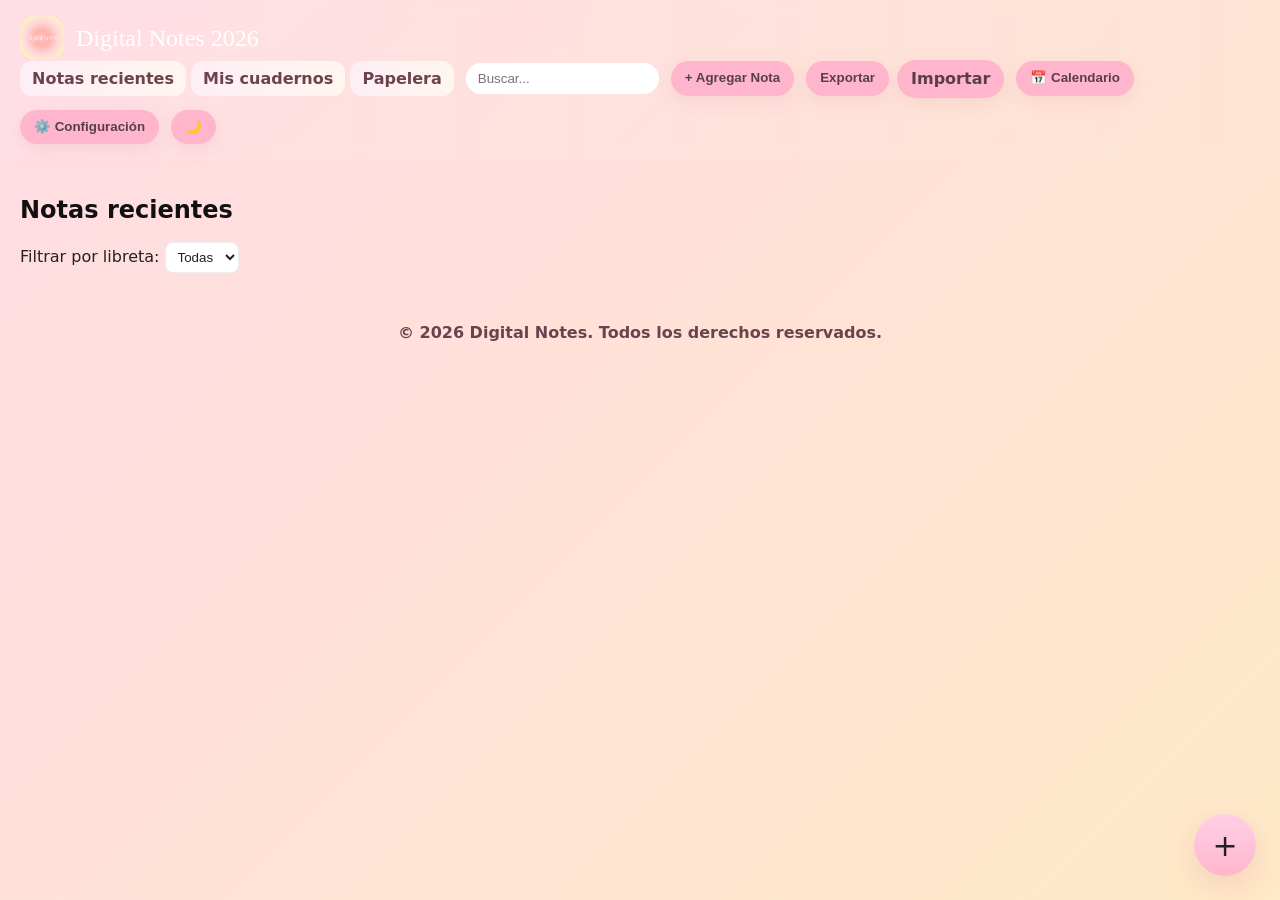
==== DigitalNotes-main/index.html @ c36daf9a "Revert "Autosave con debounce, control de concurrencia y add/update en Firestore"" ====
<!DOCTYPE html>
<html lang="es">
<head>
  <meta charset="utf-8" />
  <meta name="viewport" content="width=device-width,initial-scale=1" />
  <title>Digital Notes 2026</title>
  <link rel="icon" type="image/png" href="logodn.index.png" />
  <link href="https://fonts.googleapis.com/css2?family=Montserrat:wght@400;700&display=swap" rel="stylesheet">
  <style>
    :root{
      --pink:#ffb6cc; 
      --bg1:#ffdce5; 
      --bg2:#ffe9c7; 
      --accent:#c36b85; 
      --text:#222;
      --heading:#111;
      --card-bg:#ffffff;
      --panel-bg:#ffffff;
      --panel-text:#222;
      --muted:#6b4350;
      --border:#eee;
      --input-bg:#ffffff;
      --nav-bg:linear-gradient(90deg,#ffeef6,#fff6ee);
      --add-cover-bg:rgba(255,255,255,0.6);
    }
    [data-theme="dark"]{
      --bg1:#1a1a1a;
      --bg2:#302b2b;
      --text:#f5f5f5;
      --heading:#ffffff;
      --pink:#8b5b67;
      --accent:#c36b85;
      --card-bg:#262626;
      --panel-bg:#1f1f1f;
      --panel-text:#f5f5f5;
      --muted:#c8a5b1;
      --border:#3a3a3a;
      --input-bg:#262626;
      --nav-bg:#2b2b2b;
      --add-cover-bg:#2b2b2b;
    }

    *{box-sizing:border-box}

    body{
      margin:0;
      font-family:Inter, system-ui, Arial, sans-serif;
      background:linear-gradient(135deg,var(--bg1),var(--bg2));
      min-height:100vh;
      color:var(--text);
    }

    header{
      display:flex;
      align-items:center;
      justify-content:space-between;
      padding:16px 20px;
      background:linear-gradient(90deg, rgba(255,255,255,0.08), rgba(255,255,255,0.03));
      backdrop-filter:blur(6px);
      flex-wrap:wrap;
    }

    .logo-area{
      display:flex;
      align-items:center;
      gap:12px
    }

    .logo-img{
      width:44px;height:44px;
      object-fit:contain;
      border-radius:10px
    }

    .logo-text{
      font-family:Georgia, serif;
      font-size:24px;
      color:#fff
    }

    .nav-right{
      display:flex;
      gap:12px;
      align-items:center;
      flex-wrap:wrap;
    }

    .nav-links a{
      color:var(--muted);
      text-decoration:none;
      padding:8px 12px;
      border-radius:12px;
      background:var(--nav-bg);
      font-weight:700
    }

    .nav-links a.active-view{
      transform:translateY(0);
      box-shadow:0 0 0 2px rgba(195,107,133,.25) inset;
    }

    input.search{
      padding:8px 12px;
      border-radius:20px;
      border:0;
      min-width:140px;
      background:var(--input-bg);
      color:var(--text)
    }

    main{padding:18px 20px}

    h1.section{
      color:var(--heading);
      margin:18px 0
    }

    .section-row{
      display:flex;
      align-items:center;
      justify-content:space-between;
      gap:12px;
      flex-wrap:wrap;
    }

    .save-indicator{
      font-size:13px;
      color:var(--muted);
      opacity:0;
      transition:opacity .18s ease;
      min-height:18px;
    }

    .save-indicator.visible{opacity:1;}

    .controls{
      display:flex;
      gap:12px;
      align-items:center;
      margin-bottom:12px
    }

    .controls select{
      padding:6px 8px;
      border-radius:8px;
      border:1px solid var(--border);
      background:var(--input-bg);
      color:var(--text)
    }

    .btn{
      background:var(--pink);
      border:none;
      padding:10px 14px;
      border-radius:22px;
      cursor:pointer;
      color:#5a3d4b;
      font-weight:700;
      box-shadow:0 6px 18px rgba(195,107,133,0.12);
      transition:transform .15s ease, box-shadow .2s ease;
      display:inline-flex;
      align-items:center;
      justify-content:center;
      line-height:1.1;
    }

    .btn:hover{
      transform:translateY(-3px)
    }


    #importLabel{
      display:inline-flex;
      align-items:center;
      justify-content:center;
      font-weight:700;
    }


    .btn:active,
    .toolbar button:active,
    .icon-btn:active{
      transform:scale(0.95);
    }

    .tap-anim{
      animation:tapPop 320ms ease;
    }

    @keyframes tapPop{
      0%{ transform:scale(1); }
      45%{ transform:scale(0.92); }
      100%{ transform:scale(1); }
    }

    .notes-grid{
      display:grid;
      grid-template-columns:repeat(auto-fill,minmax(320px,1fr));
      gap:18px;
      width:100%;
    }

    .note-card{
      padding:16px;
      border-radius:14px;
      min-height:130px;
      box-shadow:0 8px 20px rgba(0,0,0,0.08);
      position:relative;
      overflow:hidden;
      background:var(--card-bg);
      color:var(--panel-text)
    }

    .note-title{
      font-weight:700;
      margin-bottom:8px
    }

    .note-body{
      white-space:pre-wrap;
      color:inherit
    }

    .note-body.preview{
      display:-webkit-box;
      -webkit-line-clamp:3;
      -webkit-box-orient:vertical;
      overflow:hidden;
      text-overflow:ellipsis;
      word-break:break-word;
    }

    .note-thumb{
      width:100%;
      height:140px;
      object-fit:cover;
      border-radius:10px;
      margin:8px 0 10px;
      border:1px solid rgba(0,0,0,0.08)
    }

    .note-thumb.small{
      width:100%;
      height:90px;
      object-fit:cover;
      margin:10px 0;
      display:block;
      padding:0;
      background:transparent;
      cursor:zoom-in;
    }

    .note-meta{
      font-size:12px;
      color:var(--muted)
    }

    .notebooks{
      display:flex;
      gap:18px;
      flex-wrap:wrap;
      width:100%;
    }

    .notebook{
      width:150px;
      text-align:center;
      position:relative;
      border-radius:12px;
      transition:transform .2s ease, box-shadow .2s ease;
    }

    .notebook:hover{
      transform:translateY(-6px) scale(1.02);
    }

    .notebook.active-lift{
      transform:translateY(-14px) scale(1.03);
    }

    .notebook img{
      width:150px;
      height:200px;
      object-fit:cover;
      border-radius:12px;
      display:block;
      box-shadow:0 10px 22px rgba(0,0,0,0.16)
    }

    .notebook img,
    .notebook p{
      cursor:pointer;
    }

    .notebook p{
      margin:8px 0 0;
      font-weight:700;
      color:var(--text)
    }

    .notebook .dots{
      position:absolute;
      top:8px;
      right:8px;
      cursor:pointer;
      color:var(--text);
      font-size:22px;
      z-index:50
    }

    .notebook .menu{
      display:none;
      position:absolute;
      top:36px;
      right:8px;
      background:var(--panel-bg);
      padding:8px;
      border-radius:10px;
      box-shadow:0 12px 30px rgba(0,0,0,0.12);
      z-index:60
    }

    .notebook .menu button{
      display:block;
      width:160px;
      text-align:left;
      padding:10px;
      border-radius:8px;
      border:none;
      background:linear-gradient(90deg,var(--pink),#ffd0e6);
      color:#5a3d4b;
      font-weight:700;
      margin-bottom:6px;
      cursor:pointer
    }

    .add-cover{
      width:150px;
      height:200px;
      border-radius:12px;
      background:var(--add-cover-bg);
      display:flex;
      align-items:center;
      justify-content:center;
      font-size:48px;
      color:var(--muted)
    }

    .overlay{
      position:fixed;
      inset:0;
      background:rgba(0,0,0,0.4);
      display:none;
      align-items:center;
      justify-content:center;
      padding:20px;
      z-index:100
    }

    .modal{
      background:var(--panel-bg);
      color:var(--panel-text);
      width:100%;
      max-width:960px;
      border-radius:12px;
      padding:18px;
      box-shadow:0 18px 40px rgba(0,0,0,0.25);
      overflow-x:hidden;
    }

    .title-input{
      width:100%;
      padding:10px;
      border-radius:10px;
      border:1px solid var(--border);
      background:var(--input-bg);
      color:var(--panel-text);
      margin-bottom:10px;
      font-weight:700
    }

    .toolbar{
      display:flex;
      gap:8px;
      margin-bottom:8px;
      align-items:center;
      flex-wrap:wrap;
      width:100%;
      overflow-x:clip;
    }

    .toolbar button,
    .toolbar select,
    .toolbar input[type="color"]{
      padding:10px;
      border-radius:10px;
      border:2px solid rgba(0,0,0,0.04);
      background:var(--panel-bg);
      color:var(--panel-text);
      cursor:pointer;
      font-weight:700;
      max-width:100%;
    }

    .toolbar select{
      min-width:120px;
      width:fit-content;
    }

    .toolbar select.active-select{
      border-color:#d66ba0;
      box-shadow:0 0 0 2px rgba(214,107,160,0.22);
    }

    .toolbar .tool-group{
      display:flex;
      gap:8px;
      flex-wrap:wrap;
      align-items:center
    }

    .toolbar .tool-label{
      font-size:12px;
      font-weight:700;
      color:var(--muted)
    }

    .toolbar .text-color-tool{
      width:44px;
      height:44px;
      border-radius:12px;
      border:2px solid rgba(0,0,0,0.06);
      background:var(--panel-bg);
      font-weight:800;
      font-size:18px;
      color:var(--muted)
    }

    .toolbar .text-color-picker{
      width:44px;
      height:44px;
      padding:0;
      border-radius:12px
    }

    .editor{
      min-height:300px;
      position:relative;
      max-height:min(60vh, 420px);
      border-radius:10px;
      border:1px solid var(--border);
      padding:14px 16px 14px 14px;
      overflow:auto;
      background:var(--panel-bg);
      color:var(--panel-text);
      line-height:1.5
    }

    .editor-shell{
      position:relative
    }

    .editor[contenteditable]{outline:none}

    .color-panel{
      display:flex;
      gap:12px;
      align-items:center;
      flex-wrap:wrap
    }

    .color-preview{
      width:40px;
      height:40px;
      border-radius:8px;
      border:1px solid #ddd
    }

    .color-controls{
      display:flex;
      flex-direction:column;
      gap:8px
    }

    .color-controls input[type=range]{width:220px}

    .palette{
      display:flex;
      gap:8px;
      flex-wrap:wrap
    }

    .palette button{
      width:36px;
      height:36px;
      border-radius:8px;
      border:2px solid rgba(0,0,0,0.06);
      cursor:pointer
    }

    .icon-btn{
      width:62px;
      height:62px;
      border-radius:50%;
      background:linear-gradient(180deg,#ffd0e6,#ffb6cc);
      display:flex;
      align-items:center;
      justify-content:center;
      font-size:30px;
      box-shadow:0 10px 30px rgba(195,107,133,0.18);
      position:fixed;
      bottom:24px;
      right:24px;
      cursor:pointer;
      z-index:120
    }

    .row{
      display:flex;
      gap:8px;
      align-items:center
    }

    .notebook.drop-target{
      outline:3px dashed rgba(195,107,133,0.35)
    }

    .file-input{display:none}

    .note-img{
      max-width:100%;
      border-radius:8px;
      margin-top:8px;
      cursor:move;
      touch-action:none;
    }

    .note-img.selected{
      outline:2px dashed #d66ba0;
      outline-offset:2px;
    }

    .note-asset-block{
      margin:12px 0;
      padding:10px;
      border:1px dashed var(--border);
      border-radius:12px;
      background:rgba(255,255,255,0.55);
    }

    .note-asset-block figcaption{
      font-size:12px;
      color:var(--muted);
      margin-bottom:8px;
      font-weight:700;
      letter-spacing:.2px;
    }

    .drawing-board{
      display:none;
      margin-bottom:12px;
      border:1px solid var(--border);
      border-radius:14px;
      padding:10px;
      background:var(--panel-bg);
    }

    .draw-toolbar{
      display:flex;
      flex-wrap:wrap;
      gap:8px;
      align-items:center;
      margin-bottom:8px;
    }

    .draw-toolbar input,
    .draw-toolbar select,
    .draw-toolbar button{
      border-radius:10px;
      border:1px solid var(--border);
      padding:8px;
      background:var(--panel-bg);
      color:var(--panel-text);
    }

    #drawCanvas{
      width:100%;
      height:220px;
      border:1px solid var(--border);
      border-radius:10px;
      background:#fff;
      display:block;
      cursor:crosshair;
      touch-action:none;
    }

    .template-gallery{
      display:none;
      margin-top:18px;
      padding:16px;
      border-radius:14px;
      border:1px solid var(--border);
      background:var(--panel-bg);
    }

    .template-gallery h3{
      margin:0 0 6px;
    }

    .template-grid{
      display:grid;
      grid-template-columns:repeat(auto-fill,minmax(120px,1fr));
      gap:10px;
    }

    .template-card{
      border:1px solid var(--border);
      border-radius:12px;
      padding:10px;
      background:var(--card-bg);
      cursor:pointer;
    }

    .template-card img{
      width:100%;
      height:128px;
      object-fit:cover;
      border-radius:8px;
      display:block;
      margin-bottom:8px;
    }

    .template-card span{
      font-weight:700;
      color:var(--panel-text);
    }

    .template-inline{
      width:min(100%,420px) !important;
      max-width:min(100%,420px) !important;
      cursor:zoom-in;
    }

    .compact-color-palette{
      display:none;
      margin-bottom:10px;
      border:1px solid var(--border);
      border-radius:10px;
      padding:8px;
      background:var(--panel-bg);
    }

    .compact-color-grid{
      display:grid;
      grid-template-columns:repeat(auto-fill,minmax(28px,1fr));
      gap:6px;
      max-width:260px;
    }

    .compact-color-grid button{
      width:28px;
      height:28px;
      border-radius:7px;
      border:1px solid rgba(0,0,0,0.14);
      cursor:pointer;
    }

    .draw-fullscreen-overlay{
      position:fixed;
      inset:0;
      z-index:220;
      background:rgba(14,10,12,0.95);
      display:none;
      flex-direction:column;
      padding:10px;
    }

    .draw-fullscreen-toolbar{
      display:flex;
      gap:8px;
      align-items:center;
      flex-wrap:wrap;
      margin-bottom:8px;
      color:#fff;
    }

    .draw-fullscreen-toolbar input,
    .draw-fullscreen-toolbar select,
    .draw-fullscreen-toolbar button{
      padding:8px;
      border-radius:10px;
      border:1px solid #5e5860;
      background:#272429;
      color:#fff;
    }

    #drawFullscreenCanvas{
      flex:1;
      width:100%;
      border-radius:12px;
      background:#fff;
      touch-action:none;
      cursor:crosshair;
    }

    .calendar-btn{
      background:var(--pink);
      color:#5a3d4b;
      border:none;
    }


    .btn.saving{
      background:linear-gradient(180deg,#ffb9d6,#ffa6cc);
      box-shadow:0 10px 24px rgba(194,72,126,0.28);
    }

    .btn.saved{
      background:linear-gradient(180deg,#b6f3d1,#93e3b8);
      color:#1d5b3a;
    }

    .btn.error{
      background:linear-gradient(180deg,#ffc8c8,#ff9f9f);
      color:#7a1f1f;
    }

    .calendar-modal{
      max-width:420px;
    }

    .calendar-head{
      display:flex;
      align-items:center;
      justify-content:space-between;
      margin-bottom:10px;
    }

    .calendar-grid{
      display:grid;
      grid-template-columns:repeat(7,1fr);
      gap:6px;
    }

    .calendar-weekday,
    .calendar-day{
      text-align:center;
      border-radius:10px;
      padding:8px 0;
      font-weight:700;
      font-size:12px;
    }

    .calendar-weekday{ color:var(--muted); }

    .calendar-day{
      border:1px solid var(--border);
      background:linear-gradient(180deg,#fff8fd,#ffe9f4);
      cursor:pointer;
    }

    .calendar-day.active{
      background:linear-gradient(180deg,#ffb6d8,#fda7cc);
      color:#6a2546;
      border-color:#f192bf;
    }


    [data-theme="dark"] .calendar-day{
      background:linear-gradient(180deg,#2f2a2e,#262226);
      border-color:#51464d;
      color:#f5f5f5;
    }

    [data-theme="dark"] .calendar-day.active{
      background:linear-gradient(180deg,#a56d82,#8f5f72);
      color:#fff;
      border-color:#bc8ea0;
    }

    .editor-modal{
      max-width:940px;
      max-height:92vh;
      overflow:auto;
      transition:max-width .2s ease;
    }

    .editor-modal.fullscreen{
      width:96vw;
      max-width:96vw;
      height:94vh;
      max-height:94vh;
    }

    .auth-overlay{
      position:fixed;
      inset:0;
      z-index:500;
      background:linear-gradient(135deg,#e8cfd2,#dea5be);
      display:flex;
      align-items:center;
      justify-content:center;
      padding:20px;
    }

    .auth-card{
      width:min(92vw,430px);
      background:rgba(219,151,180,0.78);
      border-radius:18px;
      padding:28px;
      color:#fff;
      box-shadow:0 20px 55px rgba(0,0,0,0.2);
    }

    .auth-card h1{font-family:Georgia,serif;text-align:center;margin:0 0 10px;}
    .auth-card p{text-align:center;color:#ffeaf2;}
    .auth-card label{display:block;font-weight:700;font-size:12px;letter-spacing:1px;margin:14px 0 6px;}
    .auth-card input{width:100%;padding:12px;border:1px solid #84606f;border-radius:8px;}
    .auth-card #toggleAuthMode{background:none;border:none;color:#fff;font-weight:700;cursor:pointer;text-decoration:underline;}
    .auth-card #registerBtn{margin-top:20px;width:100%;padding:12px;border:none;border-radius:8px;background:#be7899;color:#fff;font-size:26px;cursor:pointer;}

    .export-import-group{
      display:flex;
      gap:8px;
      align-items:center;
      flex-wrap:wrap;
    }


    .toast-msg{
      position:fixed;
      top:18px;
      right:18px;
      z-index:900;
      padding:10px 14px;
      border-radius:12px;
      background:linear-gradient(180deg,#ffd9ea,#ffc3dd);
      color:#6b2b4f;
      font-weight:700;
      box-shadow:0 12px 28px rgba(0,0,0,0.2);
      opacity:0;
      transform:translateY(-8px);
      pointer-events:none;
      transition:opacity .22s ease, transform .22s ease;
    }

    .toast-msg.show{
      opacity:1;
      transform:translateY(0);
    }

    [data-theme="dark"] .toast-msg{
      background:linear-gradient(180deg,#6e4b59,#543846);
      color:#fff;
    }

    body.auth-locked header,
    body.auth-locked main,
    body.auth-locked footer,
    body.auth-locked #fab{
      display:none;
    }

    .image-controls{
      display:none;
      gap:12px;
      align-items:center;
      flex-wrap:wrap;
      padding:10px;
      border-radius:12px;
      border:1px solid var(--border);
      background:var(--panel-bg);
      color:var(--panel-text);
      margin:8px 0 12px
    }

    .image-controls label{
      font-size:12px;
      font-weight:700;
      color:var(--muted)
    }

    .image-controls input[type="range"]{
      width:160px
    }

    .image-controls select,
    .image-controls button{
      padding:8px 10px;
      border-radius:8px;
      border:1px solid var(--border);
      background:var(--panel-bg);
      color:var(--panel-text);
      cursor:pointer
    }

    .controls label{
      color:var(--text)
    }

    .modal label{
      color:var(--panel-text)
    }

    .notebook-notes{
      display:grid;
      grid-template-columns:repeat(auto-fill,minmax(310px,1fr));
      gap:18px;
      margin-top:12px
    }

    .notebook-workspace{
      margin-top:22px;
      padding:18px;
      border-radius:16px;
      border:1px solid var(--border);
      background:var(--panel-bg);
      color:var(--panel-text)
    }

    .notebook-workspace-header{
      display:flex;
      justify-content:space-between;
      align-items:flex-start;
      gap:12px;
      flex-wrap:wrap
    }

    .notebook-workspace-title-wrap{
      display:flex;
      flex-direction:column;
      gap:8px;
    }

    .notebook-mode-panel{
      margin-top:18px;
      padding:16px;
      border-radius:14px;
      border:1px solid var(--border);
      background:linear-gradient(135deg,#ffe5f0,#ffd6ea);
    }

    .notebook-mode-panel h4{
      margin:0 0 6px;
      color:var(--heading)
    }

    .notebook-mode-panel p{
      margin:0 0 12px;
      color:var(--muted)
    }

    .book-bg-controls{
      display:flex;
      flex-wrap:wrap;
      align-items:center;
      gap:10px;
      margin-bottom:12px;
    }

    .book-bg-controls label{
      display:flex;
      gap:6px;
      align-items:center;
      font-size:13px;
      color:var(--panel-text);
    }

    .book-bg-controls label input[type="color"]{
      width:48px;
      height:38px;
      padding:0;
      border:none;
      border-radius:10px;
      background:transparent;
      cursor:pointer;
    }

    .notebook-notes .note-card{
      min-height:220px;
      padding:18px;
      border:1px solid rgba(0,0,0,0.06);
      cursor:pointer
    }

    .notebook-notes .note-title{
      font-size:20px;
      margin-bottom:12px
    }

    .notebook-notes .note-body.preview{
      -webkit-line-clamp:5;
      font-size:15px
    }


    .notebook-open-mode-btn{
      position:relative;
      display:inline-flex;
      align-items:center;
      gap:12px;
      padding:11px 18px;
      border-radius:999px;
      border:none;
      font-weight:700;
      color:#6b2b4f;
      background:linear-gradient(180deg,#ffd1e8,#ffb7da);
      box-shadow:0 8px 18px rgba(179,73,123,0.22);
      cursor:pointer;
    }

    .notebook-open-mode-btn .book-icon{
      width:26px;
      height:18px;
      border-radius:4px;
      position:relative;
      display:inline-block;
      background:#fff3fa;
      border:2px solid #b55286;
      box-shadow:inset -7px 0 0 rgba(181,82,134,0.18);
    }

    .notebook-open-mode-btn .book-icon::before{
      content:'';
      position:absolute;
      top:-2px;
      bottom:-2px;
      left:50%;
      width:2px;
      transform:translateX(-50%);
      background:#b55286;
    }

    .book-shell{
      display:flex;
      align-items:center;
      justify-content:center;
      gap:20px;
      margin-top:12px
    }

    .book-stage{
      width:min(950px, 96vw);
      display:flex;
      justify-content:center
    }

    .book-topbar{
      display:flex;
      justify-content:space-between;
      align-items:center;
      gap:8px;
      flex-wrap:wrap
    }

    .book-container{
      width:100%;
      min-height:500px;
      perspective:1200px;
      position:relative;
      background:var(--book-bg, linear-gradient(150deg,#ffcae3,#f7b7d8));
      border-radius:18px;
      padding:28px 20px;
      box-shadow:0 20px 42px rgba(140,48,101,0.32)
    }

    .book-spread{
      display:grid;
      grid-template-columns:1fr 1fr;
      gap:0;
      min-height:440px;
      border-radius:14px;
      overflow:hidden;
      box-shadow:0 16px 36px rgba(0,0,0,0.26);
      position:relative;
      transition:transform 0.65s ease;
      transform-style:preserve-3d;
      transform-origin:center;
      perspective:1800px;
    }

    .book-underlay{
      position:absolute;
      inset:0;
      display:grid;
      grid-template-columns:1fr 1fr;
      z-index:1;
      pointer-events:none;
      opacity:0;
      transition:opacity 180ms ease;
    }

    .book-underlay .book-leaf{
      border-radius:0;
      box-shadow:inset 0 0 0 1px rgba(115,58,88,0.08);
    }

    .book-spread.turning-forward .book-underlay,
    .book-spread.turning-back .book-underlay{
      opacity:1;
    }


    .book-spread.turning-forward #bookRightPage,
    .book-spread.turning-back #bookLeftPage{
      opacity:0.35;
      transition:opacity 200ms ease;
    }

    .book-spread::before{
      content:'';
      position:absolute;
      top:0;
      bottom:0;
      left:50%;
      width:10px;
      transform:translateX(-50%);
      border-radius:12px;
      background:linear-gradient(180deg,#c478a1,#a35280);
      box-shadow:0 0 12px rgba(0,0,0,0.2);
      z-index:3;
    }

    .book-leaf{
      background:#fff5fa;
      padding:24px 28px;
      position:relative;
      overflow:hidden;
      color:#302127;
      backface-visibility:hidden;
      z-index:2;
    }


    [data-theme="dark"] .book-leaf{
      background:#312733;
      color:#f6edf2;
    }

    .book-leaf::before{
      content:'';
      position:absolute;
      inset:0;
      background:
        linear-gradient(90deg,rgba(0,0,0,0.06),transparent 60%),
        radial-gradient(circle at top right, rgba(255,126,188,0.24), transparent 55%);
      border-radius:6px;
      pointer-events:none
    }

    .book-spread.turning{
      box-shadow:0 22px 46px rgba(0,0,0,0.3)
    }

    .book-page-turner{
      position:absolute;
      top:0;
      bottom:0;
      width:50%;
      z-index:8;
      pointer-events:none;
      transform-style:preserve-3d;
      display:block;
      opacity:0;
    }

    .book-page-turner.forward{
      right:0;
      transform-origin:left center;
    }

    .book-page-turner.backward{
      left:0;
      transform-origin:right center;
    }

    .book-page-turner.active{
      opacity:1;
    }

    .book-page-turner.forward.active{
      animation:leafFlipForward 940ms cubic-bezier(0.2,0.78,0.2,1);
    }

    .book-page-turner.backward.active{
      animation:leafFlipBackward 940ms cubic-bezier(0.2,0.78,0.2,1);
    }

    .turn-face{
      position:absolute;
      inset:0;
      padding:24px 28px;
      overflow:hidden;
      border-radius:10px;
      background:#fff5fa;
      color:#302127;
      backface-visibility:hidden;
      box-shadow:inset 0 0 0 1px rgba(115,58,88,0.08);
    }

    [data-theme="dark"] .turn-face{
      background:#312733;
      color:#f6edf2;
    }

    .turn-face.back{
      transform:rotateY(180deg);
    }

    .turn-face .book-content{
      max-height:280px;
    }

    .book-page-turner.forward .turn-face.front{
      box-shadow:inset -14px 0 24px rgba(0,0,0,0.16);
    }

    .book-page-turner.forward .turn-face.back{
      box-shadow:inset 14px 0 24px rgba(0,0,0,0.16);
    }

    .book-page-turner.backward .turn-face.front{
      box-shadow:inset 14px 0 24px rgba(0,0,0,0.16);
    }

    .book-page-turner.backward .turn-face.back{
      box-shadow:inset -14px 0 24px rgba(0,0,0,0.16);
    }

    .book-spread.turning::after{
      content:'';
      position:absolute;
      top:0;
      bottom:0;
      width:52%;
      pointer-events:none;
      z-index:6;
      opacity:0;
      background:linear-gradient(90deg, rgba(40,18,34,0.35), rgba(40,18,34,0.06) 46%, rgba(255,255,255,0.2));
      filter:blur(0.5px);
    }

    .book-spread.flip-forward{
      animation:none;
    }

    .book-spread.flip-forward::after{
      right:-2%;
      transform-origin:left center;
      animation:pageShadowForward 820ms ease;
    }

    .book-spread.flip-back{
      animation:none;
    }

    .book-spread.flip-back::after{
      left:-2%;
      transform-origin:right center;
      animation:pageShadowBackward 820ms ease;
    }

    .book-cover-screen,
    .book-spread{
      transition:opacity 280ms ease;
    }

    .book-cover-screen.flipping-out,
    .book-spread.flipping-out{
      opacity:0;
    }

    @keyframes pageFlipForward{
      0%{ transform:rotateY(0deg) translateX(0) scale(1); }
      38%{ transform:rotateY(-20deg) translateX(12px) scale(0.99); }
      62%{ transform:rotateY(-33deg) translateX(18px) scale(0.985); }
      100%{ transform:rotateY(0deg) translateX(0) scale(1); }
    }

    @keyframes pageFlipBackward{
      0%{ transform:rotateY(0deg) translateX(0) scale(1); }
      38%{ transform:rotateY(20deg) translateX(-12px) scale(0.99); }
      62%{ transform:rotateY(33deg) translateX(-18px) scale(0.985); }
      100%{ transform:rotateY(0deg) translateX(0) scale(1); }
    }

    @keyframes pageShadowForward{
      0%{ opacity:0; transform:scaleX(0.65) rotateY(0deg); }
      46%{ opacity:0.82; transform:scaleX(1) rotateY(-22deg); }
      100%{ opacity:0; transform:scaleX(0.7) rotateY(0deg); }
    }

    @keyframes pageShadowBackward{
      0%{ opacity:0; transform:scaleX(0.65) rotateY(0deg); }
      46%{ opacity:0.82; transform:scaleX(1) rotateY(22deg); }
      100%{ opacity:0; transform:scaleX(0.7) rotateY(0deg); }
    }

    @keyframes leafFlipForward{
      0%{ transform:rotateY(0deg); filter:drop-shadow(0 0 0 rgba(0,0,0,0)); }
      28%{ transform:rotateY(-48deg); }
      58%{ transform:rotateY(-124deg); }
      42%{ filter:drop-shadow(-14px 8px 18px rgba(38,20,32,0.32)); }
      100%{ transform:rotateY(-180deg); filter:drop-shadow(-2px 0 8px rgba(0,0,0,0.2)); }
    }

    @keyframes leafFlipBackward{
      0%{ transform:rotateY(0deg); filter:drop-shadow(0 0 0 rgba(0,0,0,0)); }
      28%{ transform:rotateY(48deg); }
      58%{ transform:rotateY(124deg); }
      42%{ filter:drop-shadow(14px 8px 18px rgba(38,20,32,0.32)); }
      100%{ transform:rotateY(180deg); filter:drop-shadow(2px 0 8px rgba(0,0,0,0.2)); }
    }

    .book-meta{
      font-size:12px;
      color:var(--muted);
      margin-bottom:12px;
      position:relative;
      z-index:2
    }

    .book-title{
      font-weight:700;
      font-size:20px;
      margin-bottom:12px;
      position:relative;
      z-index:2
    }

    .book-content{
      white-space:pre-wrap;
      line-height:1.85;
      min-height:300px;
      max-height:320px;
      overflow:auto;
      padding-right:6px;
      position:relative;
      z-index:2
    }

    .book-cover-screen{
      min-height:440px;
      border-radius:14px;
      background:transparent;
      display:flex;
      flex-direction:column;
      align-items:center;
      justify-content:center;
      gap:16px;
      box-shadow:none;
    }

    .book-cover-screen img{
      width:min(240px,56vw);
      max-height:320px;
      object-fit:cover;
      border-radius:12px;
      box-shadow:0 20px 32px rgba(0,0,0,0.24)
    }

    .book-cover-fallback{
      width:min(240px,56vw);
      height:min(320px,74vw);
      border-radius:12px;
      display:flex;
      align-items:center;
      justify-content:center;
      background:rgba(255,255,255,0.26);
      color:#fff;
      font-weight:700;
      text-align:center;
      padding:18px;
      box-shadow:0 20px 32px rgba(0,0,0,0.24)
    }

    .book-empty{
      color:#9a8a76;
      font-style:italic
    }

    .book-nav{
      display:flex;
      flex-direction:column;
      gap:10px
    }

    .book-nav button{
      width:56px;
      height:56px;
      border-radius:50%;
      border:none;
      background:linear-gradient(180deg,#ffd0e6,#ffb6cc);
      font-size:20px;
      cursor:pointer;
      box-shadow:0 6px 16px rgba(195,107,133,0.2)
    }

    .book-exit{
      background:#ddd
    }

    .tutorial-steps{
      margin:10px 0 14px;
      padding-left:20px;
      display:grid;
      gap:8px
    }

    .tutorial-steps li{
      line-height:1.45
    }

    .modal select{
      padding:6px 8px;
      border-radius:8px;
      border:1px solid var(--border);
      background:var(--input-bg);
      color:var(--panel-text)
    }

    footer{
      text-align:center;
      padding:20px;
      color:var(--muted);
      font-weight:700
    }

    /* RESPONSIVE FIX FULL */
    @media(max-width:768px){
      .template-grid{
        grid-template-columns:repeat(auto-fill,minmax(104px,1fr));
        gap:8px;
      }
      .template-card{
        padding:8px;
      }
      .template-card img{
        height:98px;
      }
    }

    @media(max-width:600px){
      header{
        flex-direction:column;
        align-items:flex-start;
        gap:14px;
        padding:12px 16px;
      }
      .nav-right{
        width:100%;
        flex-wrap:wrap;
        gap:8px;
      }
      .nav-links a{
        padding:6px 8px;
        font-size:13px;
      }
      .btn{
        padding:8px 10px;
        font-size:13px;
        border-radius:16px;
      }
      input.search{
        min-width:100%;
        padding:8px;
      }
      .logo-img{width:36px;height:36px}
      .logo-text{font-size:18px}
      .modal{padding:14px}
      .editor{min-height:220px}
      .toolbar button,
      .toolbar select,
      .toolbar input[type="color"]{
        padding:8px;
        font-size:12px
      }
      .toolbar select{min-width:120px}
      .icon-btn{
        width:54px;
        height:54px;
        bottom:16px;
        right:16px
      }
      .notes-grid{
        grid-template-columns:1fr;
      }
      .note-card{
        min-height:120px;
      }
      #overlayEditor{
        padding:0;
        align-items:stretch;
      }
      #overlayEditor .modal{
        max-width:none;
        width:100%;
        min-height:100vh;
        border-radius:0;
        padding:12px;
      }
      .book-shell{
        flex-direction:column;
      }
      .book-nav{
        flex-direction:row;
      }
      .book-nav button{
        width:48px;
        height:48px;
      }
      .book-spread{
        grid-template-columns:1fr 1fr;
        min-width:680px;
      }
      .book-spread::before{ width:7px; }
      .book-container{
        min-height:460px;
        padding:10px;
        width:100%;
        overflow-x:auto;
      }
      .book-cover-screen{
        min-height:420px;
      }
      .book-stage{ width:100%; }
      .book-nav{ width:100%; justify-content:center; }
      .book-content{ max-height:340px; }
      .template-card img{height:92px;}
    }

    @media (max-width:600px){

      .editor-shell{
        padding-right:0;
      }
      #fullscreenEditorBtn{
        display:none;
      }
    }

    @media (min-width:601px) and (max-width:1024px){
      .book-container{
        min-height:460px;
      }
      .book-leaf{
        padding:18px 20px;
      }
      .book-content{
        max-height:280px;
      }
    }
  </style>
</head>
<body>
  <header>
    <div class="logo-area">
      <img src="logodn.index.png" alt="Logo" class="logo-img" />
      <span class="logo-text">Digital Notes 2026</span>
    </div>

    <div class="nav-right">
      <nav class="nav-links">
        <a href="#" data-view="notes">Notas recientes</a>
        <a href="#" data-view="cuadernos">Mis cuadernos</a>
        <a href="#" data-view="papelera">Papelera</a>
      </nav>

      <input class="search" placeholder="Buscar..." id="searchInput" />

      <button class="btn" id="openQuickAdd">+ Agregar Nota</button>
      <div class="export-import-group">
        <button class="btn" id="exportBtn">Exportar</button>
        <label class="btn" id="importLabel">
          Importar
          <input type="file" id="importFile" class="file-input" accept="application/json">
        </label>
      </div>
      <button class="btn calendar-btn" id="calendarBtn">📅 Calendario</button>
      <button class="btn" id="openSettingsBtn">⚙️ Configuración</button>

      <button class="btn" id="darkModeBtn">🌙</button>
    </div>
  </header>

  <main>
    <section id="view-notes">
      <div class="section-row">
        <h1 class="section">Notas recientes</h1>
        <span id="recentSaveIndicator" class="save-indicator" aria-live="polite"></span>
      </div>
      <div class="controls">
        <label>Filtrar por libreta:
          <select id="filterNotebook"><option value="all">Todas</option></select>
        </label>
      </div>
      <div class="notes-grid" id="notesGrid"></div>
    </section>

    <section id="view-cuadernos" class="notebook-shell" style="display:none">
      <h1 class="section">Mis cuadernos</h1>
      <p style="margin-top:-6px;color:var(--muted)">Esta vista es solo para cuadernos. Haz clic en uno para abrir su página exclusiva de notas.</p>
      <div class="notebooks" id="notebooksList">
        <div class="notebook">
          <div class="add-cover" id="addNotebookBtn">+</div>
          <p>Agregar portada</p>
        </div>
      </div>
    </section>

    <section id="view-notebook-notes" class="notebook-workspace" style="display:none">
      <div class="notebook-workspace-header">
        <div class="notebook-workspace-title-wrap">
          <button id="closeNotebookView" class="btn" style="background:#ddd">⟵ Volver a cuadernos</button>
          <h3 id="notebookViewTitle" style="margin:0">Página del cuaderno</h3>
          <p id="notebookViewSubtitle" style="margin:0;color:var(--muted)">Aquí verás las notas recientes de este cuaderno.</p>
        </div>
      </div>
      <div class="notebook-mode-panel">
        <h4>Modo libreta</h4>
        <p>Vista de doble página con fondo personalizable y animaciones activas en todas las hojas de este cuaderno.</p>
        <div class="book-bg-controls">
          <label>Color de fondo <input type="color" id="bookBgColor" value="#ffcae3"></label>
          <button id="resetBookBg" class="btn" type="button" style="background:#ddd">Restablecer</button>
        </div>
        <button id="openBookModeInline" class="notebook-open-mode-btn"><span class="book-icon" aria-hidden="true"></span> Abrir modo libreta</button>
      </div>
      <div class="notebook-notes" id="notebookNotesGrid"></div>
    </section>

    <section id="view-papelera" style="display:none">
      <h1 class="section">Papelera</h1>
      <p style="margin-top:-6px;color:var(--muted)">Las notas eliminadas se conservan aquí hasta que las restaures o elimines permanentemente.</p>
      <div class="notes-grid" id="trashGrid"></div>
    </section>
  </main>

  <!-- Overlay para cuadernos -->
  <div class="overlay" id="overlayNotebook">
    <div class="modal">
      <h3 id="nbModalTitle">Nuevo cuaderno</h3>
      <input id="nbName" placeholder="Nombre del cuaderno" class="title-input" />
      <label>Portada: <input type="file" id="nbCoverFile" accept="image/*"></label>
      <label>Color del cuaderno: <input type="color" id="nbCoverColor" value="#f08aba"></label>
      <div style="display:flex;gap:10px;margin-top:12px;justify-content:flex-end">
        <button id="nbCancel" class="btn" style="background:#ddd">Cancelar</button>
        <button id="nbSave" class="btn">Guardar</button>
      </div>
    </div>
  </div>

  <!-- Overlay para editor de notas -->
  <div class="overlay" id="overlayEditor">
    <div class="modal editor-modal" id="editorModal">
      <input id="noteTitle" class="title-input" placeholder="Título (opcional)" />
      <div style="display:flex;gap:10px;align-items:center;margin-bottom:8px;flex-wrap:wrap">
        <div class="toolbar">
          <div class="tool-group">
            <button data-cmd="bold">B</button>
            <button data-cmd="italic">I</button>
            <button data-cmd="underline">U</button>
            <button data-cmd="insertUnorderedList">• Lista</button>
            <button data-cmd="insertOrderedList">1. Lista</button>
            <button id="insertChecklist">☑️</button>
          </div>
          <div class="tool-group">
            <span class="tool-label">Alinear</span>
            <button data-align="left">⬅️</button>
            <button data-align="center">↔️</button>
            <button data-align="right">➡️</button>
          </div>
          <div class="tool-group">
            <button id="textColorTool" class="text-color-tool" title="Color de texto">A</button>
            <input type="color" id="textColorToolPicker" class="text-color-picker" value="#6b4350" title="Paleta de color de texto">
          </div>
          <div class="tool-group">
            <button id="fontDecrease" title="Disminuir tamaño">A-</button>
            <button id="fontIncrease" title="Aumentar tamaño">A+</button>
            <select id="fontSelect">
              <option value="">Fuente</option>
              <option value="Arial">Arial</option>
              <option value="Montserrat">Montserrat</option>
              <option value="Georgia">Georgia</option>
              <option value="Times New Roman">Times New Roman</option>
              <option value="Verdana">Verdana</option>
              <option value="Courier New">Courier New</option>
              <option value="Comic Sans MS">Comic Sans MS</option>
            </select>
            <button id="emojiBtn" type="button">Emoji</button>
            <span id="activeFontLabel" class="tool-label">Fuente activa: Predeterminada</span>
          </div>
          <div class="tool-group">
            <input type="color" id="highlightColor" value="#fff2a8" title="Subrayado de color">
            <button id="applyHighlight">🖍️</button>
            <button id="toggleCompactPalette" title="Color de fondo">🎨 Fondo</button>
            <button id="openColorPanel">Más colores</button>
          </div>
          <div class="tool-group">
            <button id="insertImageBtn">🖼️</button>
            <button id="openFullscreenDraw">✏️ Dibujo completo</button>
            <button id="insertTemplateBtn">📄 Plantilla</button>
            <input type="file" id="noteImageFile" accept="image/*" class="file-input">
          </div>
        </div>
        <label>Guardar en:
          <select id="editorNotebook"></select>
        </label>
        <div style="margin-left:auto;display:flex;gap:8px">
          <button id="deleteNoteBtn" style="background:#f88;border-radius:8px;padding:8px;border:none;color:#fff;display:none">Eliminar</button>
          <button id="fullscreenEditorBtn" class="btn" style="background:#e7d5dc">⛶ Pantalla completa</button>
          <button id="closeEditor" class="btn" style="background:#ddd">Cerrar</button>
          <button id="saveNote" class="btn">Guardar</button>
        </div>
      </div>

      <div class="compact-color-palette" id="compactColorPalette">
        <div class="compact-color-grid" id="compactColorGrid"></div>
      </div>

      <div id="colorPanel" style="display:none;margin-bottom:10px">
        <div class="color-panel">
          <div class="row">
            <div class="color-preview" id="colorPreview"></div>
          </div>
          <div class="color-controls">
            <div class="row"><label>Hue</label><input type="range" id="hRange" min="0" max="360" value="330"></div>
            <div class="row"><label>Saturation</label><input type="range" id="sRange" min="0" max="100" value="80"></div>
            <div class="row"><label>Light</label><input type="range" id="lRange" min="0" max="100" value="90"></div>
            <div class="row"><label>Alpha</label><input type="range" id="aRange" min="0" max="1" step="0.01" value="1"></div>
            <div class="row"><button id="applyBgColor" class="btn">Aplicar fondo</button></div>
            <div style="margin-top:6px"><strong>Paleta rápida:</strong></div>
            <div class="palette" id="quickPalette"></div>
          </div>
        </div>
      </div>

      <div class="drawing-board" id="drawingBoard">
        <div class="draw-toolbar">
          <label>Color <input type="color" id="drawColor" value="#d4629b"></label>
          <label>Tamaño <input type="range" id="drawSize" min="1" max="25" value="4"></label>
          <label>Pincel
            <select id="drawBrush">
              <option value="round">Redondo</option>
              <option value="square">Cuadrado</option>
              <option value="marker">Marcador</option>
            </select>
          </label>
          <button id="drawEraser">Borrador</button>
          <button id="clearDrawCanvas">Limpiar</button>
          <button id="saveDrawingBtn" class="btn">Guardar dibujo</button>
        </div>
        <canvas id="drawCanvas" width="860" height="220"></canvas>
      </div>

      <div id="templatePanel" class="drawing-board">
        <div class="draw-toolbar">
          <span class="tool-label">Plantillas rápidas</span>
          <button class="template-btn" data-template="plantilla1.png">Plantilla 1</button>
          <button class="template-btn" data-template="plantilla2.png">Plantilla 2</button>
          <button class="template-btn" data-template="plantilla3.png">Plantilla 3</button>
          <button class="template-btn" data-template="plantilla4.png">Plantilla 4</button>
          <button class="template-btn" data-template="plantilla5.png">Plantilla 5</button>
        </div>
      </div>

      <div class="template-gallery" id="templateGalleryEditor">
        <h3>Galería de plantillas</h3>
        <p style="margin:0 0 12px;color:var(--muted)">Esta sesión es para agregar notas con plantilla. Elige una para escribir o dibujar en pantalla completa.</p>
        <div class="template-grid" id="templateGridEditor"></div>
      </div>

      <div class="image-controls" id="imageControls">
        <label>Tamaño
          <input type="range" id="imageSize" min="20" max="100" value="70">
        </label>
        <label>Rotar
          <input type="range" id="imageRotate" min="-180" max="180" value="0">
        </label>
        <label>Posición
          <select id="imageAlign">
            <option value="left">Izquierda</option>
            <option value="center">Centro</option>
            <option value="right">Derecha</option>
          </select>
        </label>
        <button id="pinImageBtn">Fijar imagen</button>
        <button id="removeImageBtn">Eliminar imagen</button>
      </div>

      <div class="editor-shell">
        <div id="editor" class="editor" contenteditable="true" spellcheck="true"></div>
      </div>
    </div>
  </div>


  <div class="overlay" id="overlayCalendar">
    <div class="modal calendar-modal">
      <div class="calendar-head">
        <button id="calendarPrev" class="btn" style="padding:8px 10px">◀</button>
        <h3 id="calendarTitle" style="margin:0">Calendario</h3>
        <button id="calendarNext" class="btn" style="padding:8px 10px">▶</button>
      </div>
      <div class="calendar-grid" id="calendarGrid"></div>
      <div style="display:flex;justify-content:flex-end;gap:8px;margin-top:12px">
        <button id="closeCalendar" class="btn" style="background:#ddd">Cerrar</button>
        <button id="insertCalendarDate" class="btn">Insertar fecha</button>
      </div>
    </div>
  </div>

  <!-- Overlay para modo libreta -->
  <div class="overlay" id="overlayBookMode">
    <div class="modal" style="max-width:1080px">
      <div class="book-topbar">
        <button id="backToNotebookView" class="btn" style="background:#ddd">⟵ Volver</button>
        <h3 id="bookModeTitle" style="margin:0">Modo Libreta</h3>
        <button id="exitBookMode" class="btn book-exit">Cerrar</button>
      </div>
      <div class="book-shell">
        <div class="book-nav">
          <button id="prevPageBtn" title="Página anterior">⬅️</button>
        </div>
        <div class="book-stage">
          <div class="book-container" id="bookContainer">
            <div class="book-cover-screen" id="bookCoverScreen">
              <img id="bookCoverImage" src="" alt="Portada del cuaderno" style="display:none">
              <div id="bookCoverFallback" class="book-cover-fallback"></div>
              <button id="openNotebookPages" class="btn">Abrir cuaderno</button>
            </div>
            <div class="book-spread" id="bookSpread" style="display:none">
              <div class="book-underlay" id="bookUnderlay" aria-hidden="true">
                <div class="book-leaf" id="bookUnderLeftPage">
                  <div class="book-meta" id="bookUnderLeftMeta"></div>
                  <div class="book-title" id="bookUnderLeftTitle"></div>
                  <div class="book-content" id="bookUnderLeftContent"></div>
                </div>
                <div class="book-leaf" id="bookUnderRightPage">
                  <div class="book-meta" id="bookUnderRightMeta"></div>
                  <div class="book-title" id="bookUnderRightTitle"></div>
                  <div class="book-content" id="bookUnderRightContent"></div>
                </div>
              </div>
              <div class="book-leaf" id="bookLeftPage">
                <div class="book-meta" id="bookLeftMeta"></div>
                <div class="book-title" id="bookLeftTitle"></div>
                <div class="book-content" id="bookLeftContent"></div>
              </div>
              <div class="book-leaf" id="bookRightPage">
                <div class="book-meta" id="bookRightMeta"></div>
                <div class="book-title" id="bookRightTitle"></div>
                <div class="book-content" id="bookRightContent"></div>
              </div>
              <div class="book-page-turner" id="bookPageTurner" aria-hidden="true">
                <div class="turn-face front">
                  <div class="book-meta" id="turnFaceFrontMeta"></div>
                  <div class="book-title" id="turnFaceFrontTitle"></div>
                  <div class="book-content" id="turnFaceFrontContent"></div>
                </div>
                <div class="turn-face back">
                  <div class="book-meta" id="turnFaceBackMeta"></div>
                  <div class="book-title" id="turnFaceBackTitle"></div>
                  <div class="book-content" id="turnFaceBackContent"></div>
                </div>
              </div>
            </div>
          </div>
        </div>
        <div class="book-nav">
          <button id="nextPageBtn" title="Página siguiente">➡️</button>
        </div>
      </div>
    </div>
  </div>

  <div class="overlay" id="overlayTutorial">
    <div class="modal" style="max-width:760px">
      <h3>👋 Bienvenido/a a Digital Notes</h3>
      <p>Mini tutorial rápido de herramientas:</p>
      <ol class="tutorial-steps">
        <li><strong>+ Agregar Nota</strong>: crea una nota nueva al instante.</li>
        <li><strong>Barra de formato</strong>: negrita, cursiva, listas, alineación y resaltado.</li>
        <li><strong>🎨 Fondo</strong>: cambia el color de la nota y se verá igual en recientes y cuadernos.</li>
        <li><strong>🖼️ Imagen</strong>: inserta fotos en la nota para ver miniatura en notas recientes.</li>
        <li><strong>Mis cuadernos</strong>: organiza tus notas por categoría y ábrelas en Modo Libreta.</li>
        <li><strong>Exportar/Importar</strong>: respalda y restaura todo tu contenido.</li>
      </ol>
      <div style="display:flex;justify-content:flex-end;gap:8px">
        <button id="tutorialClose" class="btn">Entendido</button>
      </div>
    </div>
  </div>

  <div class="draw-fullscreen-overlay" id="drawFullscreenOverlay">
    <div class="draw-fullscreen-toolbar">
      <button id="closeFullscreenDraw">Cerrar</button>
      <label>Color <input type="color" id="drawFsColor" value="#d4629b"></label>
      <label>Tamaño <input type="range" id="drawFsSize" min="1" max="32" value="5"></label>
      <label>Pincel
        <select id="drawFsBrush">
          <option value="round">Redondo</option>
          <option value="square">Cuadrado</option>
          <option value="marker">Marcador</option>
        </select>
      </label>
      <button id="drawFsEraser">Borrador</button>
      <button id="drawFsClear">Limpiar</button>
      <button id="drawFsSave" class="btn">Guardar en nota</button>
    </div>
    <canvas id="drawFullscreenCanvas" width="1600" height="900"></canvas>
  </div>

  <div class="overlay" id="overlayTemplateEditor">
    <div class="modal" style="max-width:1200px;padding:0;overflow:hidden">
      <div style="display:flex;justify-content:space-between;align-items:center;padding:10px 12px;background:var(--panel-bg);border-bottom:1px solid var(--border)">
        <strong id="templateEditorTitle">Editor de plantilla</strong>
        <div style="display:flex;gap:8px;align-items:center;flex-wrap:wrap">
          <label>Color <input type="color" id="templateDrawColor" value="#2e2e2e"></label>
          <label>Tamaño <input type="range" id="templateDrawSize" min="1" max="28" value="3"></label>
          <label>Pincel
            <select id="templateDrawBrush">
              <option value="round">Redondo</option>
              <option value="square">Cuadrado</option>
              <option value="marker">Marcador</option>
            </select>
          </label>
          <button id="templateEraserBtn">Borrador</button>
          <button id="templateClearBtn">Limpiar</button>
          <button id="templateSaveBtn" class="btn">Guardar en nota</button>
          <button id="templateCloseBtn" class="btn" style="background:#ddd">Cerrar</button>
        </div>
      </div>
      <div style="position:relative;height:min(88vh,1000px);background:#111">
        <img id="templateBgImage" alt="Plantilla seleccionada" style="position:absolute;inset:0;width:100%;height:100%;object-fit:contain;pointer-events:none;user-select:none;-webkit-user-drag:none;">
        <canvas id="templateDrawCanvas" width="1400" height="920" style="position:absolute;inset:0;width:100%;height:100%;touch-action:none"></canvas>
      </div>
    </div>
  </div>

  <div class="overlay" id="overlayTemplatePreview">
    <div class="modal" style="max-width:860px">
      <h3 style="margin-top:0">Vista de plantilla</h3>
      <img id="templatePreviewImage" alt="Plantilla ampliada" style="width:100%;max-height:65vh;object-fit:contain;border-radius:12px;border:1px solid var(--border)">
      <div style="display:flex;justify-content:flex-end;gap:8px;margin-top:12px">
        <button id="templatePreviewClose" class="btn" style="background:#ddd">Cerrar</button>
        <button id="templatePreviewEdit" class="btn">Editar en pantalla completa</button>
      </div>
    </div>
  </div>

  <div class="overlay" id="overlaySettings">
    <div class="modal" style="max-width:460px">
      <h3 style="margin-top:0">Configuración de cuenta</h3>
      <p id="settingsUserName" style="margin:0 0 6px"></p>
      <p id="settingsUserEmail" style="margin:0 0 6px"></p>
      <p id="settingsUserBirth" style="margin:0 0 16px"></p>
      <div style="display:flex;justify-content:flex-end;gap:8px">
        <button id="closeSettingsBtn" class="btn" style="background:#ddd">Cerrar</button>
        <button id="deleteAccountBtn" class="btn" style="background:#f4a4b8">Eliminar cuenta</button>
        <button id="logoutBtn" class="btn">Cerrar sesión</button>
      </div>
    </div>
  </div>

  <div id="appToast" class="toast-msg" aria-live="polite"></div>

  <div class="icon-btn" id="fab" title="Agregar nota">
    <span aria-hidden="true">+</span>
  </div>

  <footer>
    © 2026 Digital Notes. Todos los derechos reservados.
  </footer>

  <template id="noteCardTemplate">
    <div class="note-card" draggable="true">
      <div class="note-title"></div>
      <div class="note-body"></div>
      <div class="note-meta"></div>
    </div>
  </template>

  <script type="module">
    import { initializeApp, getApps, getApp } from 'https://www.gstatic.com/firebasejs/10.12.0/firebase-app.js';
    import { getAuth, onAuthStateChanged, signOut, setPersistence, browserLocalPersistence, deleteUser } from 'https://www.gstatic.com/firebasejs/10.12.0/firebase-auth.js';
    import { getFirestore, setDoc, addDoc, updateDoc, doc, serverTimestamp, collection, query, where, orderBy, onSnapshot, deleteDoc, getDocs } from 'https://www.gstatic.com/firebasejs/10.12.0/firebase-firestore.js';

    /* ---------------------------
       Digital Notes 2026 - JS
       Todo en un solo archivo
       --------------------------- */
    const ONBOARDING_KEY = 'digitalNotesOnboarding_v1';
    const CALENDAR_STABLE_KEY = 'digitalNotesCalendarStable_v1';
    const FIREBASE_CONFIG = {
      apiKey: "AIzaSyB-9P1aSzryyeoQomZokdFScoDgl1GaIo4",
      authDomain: "digitalnotes-c3bb7.firebaseapp.com",
      projectId: "digitalnotes-c3bb7",
      storageBucket: "digitalnotes-c3bb7.appspot.com",
      messagingSenderId: "822613016150",
      appId: "1:822613016150:web:6816e7d070396cf67cc5f7"
    };
    let state = { notebooks: [], notes: [], trash: [], darkMode: false };
    const generateId = ()=>Date.now().toString(36)+Math.random().toString(36).slice(2,7);
    const qs = s => document.querySelector(s);
    const qsa = s => document.querySelectorAll(s);

    // --- Helpers ---
    const truncate = (str,len)=>{ if(!str) return ''; return str.length>len? str.slice(0,len)+'...':str; };
    const stripHtml = html=>{ const div=document.createElement('div'); div.innerHTML=html; return div.textContent||div.innerText||''; };
    const getFirstImageSrc = html=>{
      if(!html) return null;
      const div = document.createElement('div');
      div.innerHTML = html;
      return div.querySelector('img')?.src || null;
    };
    const fileToDataUrl = file=> new Promise(res=>{ const r=new FileReader(); r.onload=e=>res(e.target.result); r.readAsDataURL(file); });
    const getLocaleTag = ()=> navigator.language || Intl.DateTimeFormat().resolvedOptions().locale || 'es-MX';
    const TEMPLATE_ITEMS = [
      { src:'plantilla1.png', name:'Plantilla 1' },
      { src:'plantilla2.png', name:'Plantilla 2' },
      { src:'plantilla3.png', name:'Plantilla 3' },
      { src:'plantilla4.png', name:'Plantilla 4' },
      { src:'plantilla5.png', name:'Plantilla 5' }
    ];


    let currentUser = null;
    let firebaseAuth = null;
    let firebaseFirestoreDb = null;
    let notesDocUnsubscribe = null;
    let isApplyingRemoteState = false;
    let isSaving = false;
    let editorLastSavedSnapshot = '';
    let recentIndicatorTimer = null;
    let hasQueuedSave = false;
    let activeSavePromise = null;

    function isFirebaseConfigured(){
      return !Object.values(FIREBASE_CONFIG).some(value=>!value || value.includes('REEMPLAZA_CON_TU'));
    }

    function getFirebaseAppInstance(){
      return getApps().length ? getApp() : initializeApp(FIREBASE_CONFIG);
    }

    function getFirebaseAuthInstance(){
      if(firebaseAuth) return firebaseAuth;
      if(!isFirebaseConfigured()) throw new Error('Configura FIREBASE_CONFIG con los datos de tu proyecto Firebase.');
      firebaseAuth = getAuth(getFirebaseAppInstance());
      return firebaseAuth;
    }

    function getFirebaseFirestoreDb(){
      if(firebaseFirestoreDb) return firebaseFirestoreDb;
      firebaseFirestoreDb = getFirestore(getFirebaseAppInstance());
      return firebaseFirestoreDb;
    }


    async function syncTrashedNoteToFirestore(note){
      if(!currentUser || !note?.id) return;
      const firestoreDb = getFirebaseFirestoreDb();
      const trashRef = doc(firestoreDb, 'users', currentUser.id, 'trash', note.id);
      await setDoc(trashRef, {
        ...note,
        titulo: note.title || '',
        contenido: note.content || '',
        estado: 'papelera',
        deleted: true,
        notebookId: note.notebookId || note.notebook || null,
        notebook: note.notebookId || note.notebook || null,
        deletedAt: note.deletedAt || Date.now(),
        updatedAt: serverTimestamp()
      }, { merge:false });
      const noteRef = doc(firestoreDb, 'users', currentUser.id, 'notes', note.id);
      await deleteDoc(noteRef).catch(()=>{});
    }

    async function removeTrashedNoteFromFirestore(noteId){
      if(!currentUser || !noteId) return;
      const firestoreDb = getFirebaseFirestoreDb();
      const trashRef = doc(firestoreDb, 'users', currentUser.id, 'trash', noteId);
      await deleteDoc(trashRef).catch(()=>{});
    }

    async function syncRestoredNoteToFirestore(note){
      if(!currentUser || !note?.id) return;
      const firestoreDb = getFirebaseFirestoreDb();
      const noteRef = doc(firestoreDb, 'users', currentUser.id, 'notes', note.id);
      await setDoc(noteRef, {
        ...note,
        titulo: note.title || '',
        contenido: note.content || '',
        estado: 'activa',
        deleted: false,
        notebookId: note.notebookId || note.notebook || null,
        notebook: note.notebookId || note.notebook || null,
        createdAt: serverTimestamp(),
        updatedAt: serverTimestamp()
      }, { merge:false });
      await removeTrashedNoteFromFirestore(note.id);
    }

    function getDefaultState(){
      return {
        notebooks:[{id:generateId(),name:'General',cover:null,coverColor:'#f08aba'}],
        notes:[],
        trash:[],
        darkMode:false
      };
    }

    function normalizeNote(note = {}, fallbackNotebookId){
      const resolvedNotebookId = note.notebookId || note.notebook || fallbackNotebookId;
      const hasDeletedFlag = typeof note.deleted === 'boolean';
      const isDeleted = hasDeletedFlag ? note.deleted : Boolean(note.deletedAt);
      const normalizedStatus = note.estado || note.status || (isDeleted ? 'papelera' : 'activa');
      return {
        id: note.id || generateId(),
        title: note.title || '',
        content: typeof note.content === 'string' ? note.content : '',
        notebookId: resolvedNotebookId,
        notebook: resolvedNotebookId,
        deleted: normalizedStatus === 'papelera',
        estado: normalizedStatus,
        fontFamily: note.fontFamily || null,
        fontSize: note.fontSize || null,
        textColor: note.textColor || null,
        bgColor: note.bgColor || note.backgroundColor || null,
        backgroundColor: note.backgroundColor || note.bgColor || null,
        templateId: note.templateId || null,
        images: Array.isArray(note.images) ? note.images : [],
        created: note.created || note.createdAt || note.updated || Date.now(),
        updated: note.updated || note.updatedAt || Date.now(),
        ...note
      };
    }

    function ensureDistinctCollections(nextState){
      nextState.notes = nextState.notes.filter(note=>note.estado !== 'papelera' && !note.deleted);
      nextState.trash = nextState.trash.map(note=>({ ...note, estado:'papelera', deleted:true, deletedAt: note.deletedAt || Date.now() }));
      const trashIds = new Set(nextState.trash.map(note=>note.id));
      nextState.notes = nextState.notes.filter(note=>!trashIds.has(note.id));
      const noteIds = new Set(nextState.notes.map(note=>note.id));
      nextState.trash = nextState.trash.filter(note=>!noteIds.has(note.id));
      return nextState;
    }

    function normalizeState(rawState = {}){
      const nextState = {
        notebooks: Array.isArray(rawState.notebooks) ? rawState.notebooks : [],
        notes: Array.isArray(rawState.notes) ? rawState.notes : [],
        trash: Array.isArray(rawState.trash) ? rawState.trash : [],
        darkMode: Boolean(rawState.darkMode)
      };
      if(nextState.notebooks.length === 0){
        nextState.notebooks = [{id:generateId(),name:'General',cover:null,coverColor:'#f08aba'}];
      }
      nextState.notebooks = nextState.notebooks.map(nb=>({ coverColor:'#f08aba', bookBgColor:'#ffcae3', bookBgImage:null, ...nb }));
      nextState.notes = nextState.notes.map(note=>normalizeNote(note, nextState.notebooks[0].id));
      nextState.trash = nextState.trash.map(note=>({ estado:'papelera', deleted:true, deletedAt: note.deletedAt || Date.now(), ...normalizeNote(note, nextState.notebooks[0].id) }));
      const softDeletedNotes = nextState.notes.filter(note=>note.deleted || note.estado === 'papelera' || Boolean(note.deletedAt));
      if(softDeletedNotes.length){
        nextState.notes = nextState.notes.filter(note=>!(note.deleted || note.estado === 'papelera' || note.deletedAt));
        nextState.trash = [...nextState.trash, ...softDeletedNotes.map(note=>({ ...note, estado:'papelera', deleted:true, deletedAt: note.deletedAt || Date.now() }))];
      }
      const fallbackNotebookId = nextState.notebooks[0].id;
      nextState.notes = nextState.notes.map(note=>{
        const notebookId = nextState.notebooks.some(nb=>nb.id===note.notebookId) ? note.notebookId : fallbackNotebookId;
        return { ...note, notebookId, notebook:notebookId };
      });
      nextState.trash = nextState.trash.map(note=>{
        const notebookId = nextState.notebooks.some(nb=>nb.id===note.notebookId) ? note.notebookId : fallbackNotebookId;
        return { ...note, notebookId, notebook:notebookId };
      });
      return ensureDistinctCollections(nextState);
    }

    function stopNotesSync(){
      if(typeof notesDocUnsubscribe === 'function'){
        notesDocUnsubscribe();
      }
      notesDocUnsubscribe = null;
    }

    function applyState(nextState){
      state = normalizeState(nextState);
      if(state.darkMode) document.body.setAttribute('data-theme','dark');
      else document.body.removeAttribute('data-theme');
      renderNotebooks();
      renderNotes();
      refreshNotebookWorkspace();
      populateEditorNotebook();
    }

    async function syncStateToFirestore(){
      if(!currentUser || isApplyingRemoteState) return;
      ensureDistinctCollections(state);
      const firestoreDb = getFirebaseFirestoreDb();
      await setDoc(doc(firestoreDb, 'notes', currentUser.id), {
        userId: currentUser.id,
        notebooks: state.notebooks,
        notes: state.notes,
        trash: state.trash,
        darkMode: state.darkMode,
        updatedAt: serverTimestamp()
      }, { merge: true });
    }

    function startNotesSync(userId){
      stopNotesSync();
      const firestoreDb = getFirebaseFirestoreDb();
      notesDocUnsubscribe = onSnapshot(doc(firestoreDb, 'notes', userId), snapshot=>{
        const data = snapshot.data();
        isApplyingRemoteState = true;
        applyState(data ? data : getDefaultState());
        isApplyingRemoteState = false;
      }, error=>{
        console.error('Error al sincronizar notas del usuario:', error);
      });
    }

    function mapFirebaseError(error){
      const code = error?.code || '';
      const customMessage = error?.message || 'Ocurrió un error inesperado.';
      const map = {
        'auth/email-already-in-use': 'Ese correo ya está registrado.',
        'auth/invalid-email': 'El correo no es válido.',
        'auth/missing-email': 'Falta completar algún campo obligatorio.',
        'auth/weak-password': 'La contraseña es muy débil. Debe tener al menos 6 caracteres.',
        'auth/missing-password': 'Ingresa una contraseña.',
        'auth/invalid-credential': 'Correo o contraseña incorrectos.',
        'auth/wrong-password': 'Correo o contraseña incorrectos.',
        'auth/user-not-found': 'No existe una cuenta con ese correo.',
        'auth/too-many-requests': 'Demasiados intentos. Intenta de nuevo más tarde.',
        'auth/network-request-failed': 'Error de red. Verifica tu conexión.',
        'auth/configuration-not-found': 'La autenticación de correo/contraseña no está habilitada en Firebase.'
      };
      return map[code] || customMessage;
    }

    function applyAuthenticatedUser(firebaseUser){
      const user = {
        id: firebaseUser.uid,
        name: firebaseUser.displayName || firebaseUser.email || 'Usuario',
        email: firebaseUser.email || '',
        birth: ''
      };
      currentUser = user;
      qs('.logo-text').textContent = `Digital Notes 2026 · ${user.name}`;
      updateSettingsPanel();
      startNotesSync(user.id);
      return user;
    }

    function getFirstName(name=''){
      return name.trim().split(/\s+/)[0] || 'usuario';
    }

    function showToast(message){
      const toast = qs('#appToast');
      toast.textContent = message;
      toast.classList.add('show');
      clearTimeout(showToast.timer);
      showToast.timer = setTimeout(()=>toast.classList.remove('show'), 2400);
    }

    function getUserDisplayLabel(user = {}){
      return user.name?.trim() || user.email?.trim() || 'usuario';
    }

    function showWelcomeMessage(user, isNewUser=false){
      const label = getUserDisplayLabel(user);
      if(isNewUser){
        showToast(`Registro exitoso, ${label}`);
        return;
      }
      showToast(`Hola de vuelta, ${label}`);
    }

    async function clearSession(options = {}){
      const { silent = false } = options;
      stopNotesSync();
      currentUser = null;
      if(!silent) showToast('Sesión cerrada');
      window.location.replace('login.html');
    }

    async function syncSessionFromFirebaseUser(firebaseUser, options = {}){
      const { silent = true } = options;
      if(!firebaseUser){
        if(currentUser) await clearSession({ silent:true });
        return;
      }

      const sessionUser = applyAuthenticatedUser(firebaseUser);
      if(!silent) showWelcomeMessage(sessionUser, false);
    }

    async function bootstrapAuth(){
      try {
        const auth = getFirebaseAuthInstance();
        await setPersistence(auth, browserLocalPersistence);
        await new Promise((resolve, reject)=>{
          const unsubscribe = onAuthStateChanged(auth, async user=>{
            unsubscribe();
            if(!user){
              window.location.replace('login.html');
              resolve();
              return;
            }
            await syncSessionFromFirebaseUser(user, { silent:true });
            resolve();
          }, reject);
        });
      } catch(error){
        console.error('Error de Firebase en bootstrapAuth:', error);
        window.location.replace('login.html');
      }
    }

    function updateSettingsPanel(){
      if(!currentUser) return;
      qs('#settingsUserName').textContent = `Nombre: ${currentUser.name}`;
      qs('#settingsUserEmail').textContent = `Email: ${currentUser.email}`;
      qs('#settingsUserBirth').textContent = `Nacimiento: ${currentUser.birth || 'No definido'}`;
    }

    // --- Storage ---
    function loadState(){
      state = getDefaultState();
      if(state.darkMode) document.body.setAttribute('data-theme','dark');
    }

    async function runStateSave(){
      while(hasQueuedSave){
        hasQueuedSave = false;
        isSaving = true;
        await syncStateToFirestore();
      }
      isSaving = false;
    }

    async function saveState({ throwOnError = false } = {}){
      hasQueuedSave = true;
      if(!activeSavePromise){
        activeSavePromise = runStateSave().finally(()=>{
          activeSavePromise = null;
          isSaving = false;
        });
      }

      try {
        await activeSavePromise;
      } catch(error){
        if(throwOnError) throw error;
        console.error('Error guardando estado:', error);
      }
    }

    // --- Dark mode ---
    function toggleDarkMode(){
      state.darkMode = !state.darkMode;
      if(state.darkMode) document.body.setAttribute('data-theme','dark');
      else document.body.removeAttribute('data-theme');
      saveState();
    }
    qs('#darkModeBtn').onclick = toggleDarkMode;

    // --- Render Notebooks ---
    function renderNotebooks(){
      const container = qs('#notebooksList'); container.innerHTML='';
      const addDiv = document.createElement('div'); addDiv.className='notebook'; addDiv.innerHTML = `<div class='add-cover' id='addNotebookBtn'>+</div><p>Agregar portada</p>`; container.appendChild(addDiv);

      state.notebooks.forEach(nb=>{
        const el = document.createElement('div'); el.className='notebook';
        el.dataset.id = nb.id;
        const img = document.createElement('img');
        const coverColor = encodeURIComponent(nb.coverColor || '#f08aba');
        img.src = nb.cover || `data:image/svg+xml;utf8,<svg xmlns=\"http://www.w3.org/2000/svg\" width=\"300\" height=\"400\"><rect width=\"100%\" height=\"100%\" fill=\"${coverColor}\"/></svg>`;
        const dots = document.createElement('div'); dots.className='dots'; dots.textContent='⋮';
        const menu = document.createElement('div'); menu.className='menu';
        const editBtn = document.createElement('button'); editBtn.textContent='Editar portada';
        const renameBtn = document.createElement('button'); renameBtn.textContent='Renombrar';
        const delBtn = document.createElement('button'); delBtn.textContent='Eliminar';
        menu.appendChild(editBtn); menu.appendChild(renameBtn); menu.appendChild(delBtn);
        el.appendChild(img); el.appendChild(dots); el.appendChild(menu);
        const p = document.createElement('p'); p.textContent = nb.name; el.appendChild(p);

        // dragover/drop for notes
        el.addEventListener('dragover', (e)=>{ e.preventDefault(); el.classList.add('drop-target'); });
        el.addEventListener('dragleave', ()=> el.classList.remove('drop-target'));
        el.addEventListener('drop', (e)=>{
          e.preventDefault(); el.classList.remove('drop-target');
          const noteId = e.dataTransfer.getData('text/note-id');
          if(noteId){ moveNoteToNotebook(noteId, nb.id); }
        });

        dots.addEventListener('click', e=>{ e.stopPropagation(); closeAllMenus(); menu.style.display = menu.style.display==='block' ? 'none' : 'block'; });
        editBtn.addEventListener('click', e=>{ e.stopPropagation(); openNotebookModal(nb); menu.style.display='none'; });
        renameBtn.addEventListener('click', e=>{ e.stopPropagation(); openNotebookModal(nb, {renameOnly:true}); menu.style.display='none'; });
        delBtn.addEventListener('click', e=>{ e.stopPropagation(); if(confirm('¿Eliminar cuaderno y sus notas?')) deleteNotebook(nb.id); menu.style.display='none'; });
        img.addEventListener('click', ()=>{ setActiveNotebookCard(nb.id); openNotebookView(nb.id); });
        p.addEventListener('click', ()=>{ setActiveNotebookCard(nb.id); openNotebookView(nb.id); });

        container.appendChild(el);
      });
      qs('#addNotebookBtn')?.addEventListener('click', ()=> openNotebookModal());
      setActiveNotebookCard(activeNotebookId);
      populateNotebookFilters();
    }
    function closeAllMenus(){ qsa('.menu').forEach(m=>m.style.display='none'); }

    function setActiveNotebookCard(notebookId){
      qsa('#notebooksList .notebook[data-id]').forEach(card=>{
        card.classList.toggle('active-lift', card.dataset.id === notebookId);
      });
    }

    // --- Render Notes ---
    function renderNotes(){
      const grid = qs('#notesGrid'); grid.innerHTML='';
      const filterId = qs('#filterNotebook').value;
      const searchVal = qs('#searchInput').value.toLowerCase();
      const knownNotebookIds = new Set(state.notebooks.map(nb=>nb.id));
      const notesToRender = state.notes.filter(n=>{
        if(n.deleted || n.estado === 'papelera') return false;
        const effectiveNotebook = knownNotebookIds.has(n.notebookId) ? n.notebookId : state.notebooks[0]?.id;
        const matchNotebook = filterId==='all'||effectiveNotebook===filterId;
        const matchSearch = !searchVal || (stripHtml(n.content).toLowerCase().includes(searchVal) || (n.title||'').toLowerCase().includes(searchVal));
        return matchNotebook && matchSearch;
      }).sort((a,b)=>b.updated - a.updated);

      notesToRender.forEach(n=>{
        const card = document.createElement('div'); card.className='note-card'; card.draggable=true;
        card.dataset.id=n.id;
        const title = document.createElement('div'); title.className='note-title'; title.textContent=truncate(n.title,35);
        const body = document.createElement('div'); body.className='note-body preview'; body.textContent = truncate(stripHtml(n.content), 160);
        const firstImage = getFirstImageSrc(n.content);
        const meta = document.createElement('div'); meta.className='note-meta'; meta.textContent = new Date(n.updated).toLocaleString(getLocaleTag());
        card.appendChild(title);
        card.appendChild(body);
        if(firstImage){ const thumb = document.createElement('img'); thumb.className='note-thumb small'; thumb.src=firstImage; thumb.alt='Imagen de la nota'; card.appendChild(thumb); }
        card.appendChild(meta);
        if(n.bgColor) card.style.background=n.bgColor;
        if(n.textColor) card.style.color=n.textColor;
        card.addEventListener('click', ()=>openEditor(n));
        card.addEventListener('dragstart', e=>{ e.dataTransfer.setData('text/note-id', n.id); });
        grid.appendChild(card);
      });
    }

    function renderTemplateGallery(){
      const grid = qs('#templateGridEditor');
      if(!grid) return;
      grid.innerHTML = '';
      TEMPLATE_ITEMS.forEach(template=>{
        const card = document.createElement('button');
        card.type = 'button';
        card.className = 'template-card';
        card.innerHTML = `<img src="${template.src}" alt="${template.name}"><span>${template.name}</span>`;
        card.addEventListener('click', ()=>openTemplatePreview(template.src));
        grid.appendChild(card);
      });
    }

    function getNotebookNotes(notebookId){
      return state.notes.filter(n=>n.notebookId===notebookId && !n.deleted && n.estado !== 'papelera').sort((a,b)=>a.created - b.created);
    }

    let activeNotebookId = null;
    let bookPageIndex = 0;
    let isBookOpen = false;
    let isBookAnimating = false;
    const BOOK_TURN_MS = 940;

    function openNotebookView(notebookId){
      activeNotebookId = notebookId;
      setActiveNotebookCard(notebookId);
      const nb = state.notebooks.find(n=>n.id===notebookId);
      applyNotebookBackgroundControls(notebookId);
      qs('#notebookViewTitle').textContent = nb ? `Notas de: ${nb.name}` : 'Página del cuaderno';
      qs('#notebookViewSubtitle').textContent = nb ? `Sección exclusiva para las notas guardadas en ${nb.name}.` : 'Aquí verás las notas recientes de este cuaderno.';
      const grid = qs('#notebookNotesGrid');
      qs('#view-cuadernos').style.display = 'none';
      qs('#view-notebook-notes').style.display = 'block';
      resetHeaderStates();
      grid.innerHTML = '';
      const notes = getNotebookNotes(notebookId);
      if(notes.length === 0){
        const empty = document.createElement('div');
        empty.textContent = 'Este cuaderno aún no tiene notas.';
        grid.appendChild(empty);
      } else {
        notes.forEach(n=>{
          const card = document.createElement('div');
          card.className = 'note-card';
          const title = document.createElement('div'); title.className='note-title'; title.textContent=truncate(n.title || 'Sin título', 60);
          const body = document.createElement('div'); body.className='note-body preview'; body.textContent = truncate(stripHtml(n.content), 250);
          const firstImage = getFirstImageSrc(n.content);
          const meta = document.createElement('div'); meta.className='note-meta'; meta.textContent = new Date(n.updated).toLocaleString(getLocaleTag());
          if(n.bgColor) card.style.background = n.bgColor;
          if(n.textColor) card.style.color = n.textColor;
          card.appendChild(title);
          card.appendChild(body);
          if(firstImage){ const thumb=document.createElement('img'); thumb.className='note-thumb small'; thumb.src=firstImage; thumb.alt='Imagen de la nota'; card.appendChild(thumb); }
          card.appendChild(meta);
          card.addEventListener('click', ()=>openEditor(n));
          grid.appendChild(card);
        });
      }
    }

    function closeNotebookView(){
      qs('#view-notebook-notes').style.display='none';
      qs('#view-cuadernos').style.display='block';
      activeNotebookId = null;
      resetHeaderStates();
    }


    function refreshNotebookWorkspace(){
      if(activeNotebookId && qs('#view-notebook-notes').style.display === 'block'){
        openNotebookView(activeNotebookId);
      }
    }

    function applyNotebookBackgroundControls(notebookId){
      const nb = state.notebooks.find(n=>n.id===notebookId);
      qs('#bookBgColor').value = nb?.bookBgColor || nb?.coverColor || '#ffcae3';
    }

    function setBookCover(notebook){
      const coverImg = qs('#bookCoverImage');
      const coverFallback = qs('#bookCoverFallback');
      coverImg.style.display = 'none';
      if(notebook?.cover){
        coverImg.src = notebook.cover;
        coverImg.alt = `Portada de ${notebook.name}`;
        coverImg.style.display = 'block';
        coverFallback.style.display = 'none';
      } else {
        coverFallback.style.display = 'flex';
        coverFallback.textContent = notebook?.name || 'Sin portada';
        coverFallback.style.background = notebook?.coverColor || '#f08aba';
      }
      const bookBg = notebook?.bookBgImage ? `url(${notebook.bookBgImage}) center / cover no-repeat` : (notebook?.bookBgColor || notebook?.coverColor || 'linear-gradient(150deg,#ffcae3,#f7b7d8)');
      qs('#bookContainer').style.background = bookBg;
    }

    function showBookCover(){
      isBookOpen = false;
      qs('#bookCoverScreen').style.display = 'flex';
      const spread = qs('#bookSpread');
      spread.style.display = 'none';
      spread.classList.remove('flip-forward','flip-back','turning','turning-forward','turning-back');
      clearPageTurner();
    }

    function populateTurnFace(prefix, note, displayIndex, total){
      const title = qs(`#${prefix}Title`);
      const content = qs(`#${prefix}Content`);
      const meta = qs(`#${prefix}Meta`);
      const face = title?.closest('.turn-face');
      if(!title || !content || !meta) return;
      if(!note){
        title.textContent = 'Hoja disponible';
        content.innerHTML = '<p class="book-empty">Esta hoja está libre para tu próxima nota.</p>';
        meta.textContent = '';
        if(face){
          face.style.background = '#f6ecd2';
          face.style.color = '';
        }
        return;
      }
      title.textContent = note.title || 'Sin título';
      content.innerHTML = note.content || '<p class="book-empty">Sin contenido.</p>';
      meta.textContent = `Hoja ${displayIndex} de ${total} · ${new Date(note.updated).toLocaleDateString(getLocaleTag())}`;
      if(face){
        face.style.background = note.bgColor || '#f6ecd2';
        face.style.color = note.textColor || '';
      }
    }

    function clearPageTurner(){
      const turner = qs('#bookPageTurner');
      if(!turner) return;
      turner.classList.remove('active','forward','backward');
    }

    function animatePageTurn(direction, fromLeftNote, fromRightNote, toLeftNote, toRightNote, total){
      const turner = qs('#bookPageTurner');
      if(!turner) return;
      clearPageTurner();
      if(direction === 'forward'){
        populateTurnFace('turnFaceFront', fromRightNote, bookPageIndex, total);
        populateTurnFace('turnFaceBack', toLeftNote, Math.max(1, bookPageIndex + 1), total);
        turner.classList.add('forward');
      } else {
        populateTurnFace('turnFaceFront', fromLeftNote, bookPageIndex + 1, total);
        populateTurnFace('turnFaceBack', toRightNote, Math.max(1, bookPageIndex + 2), total);
        turner.classList.add('backward');
      }
      requestAnimationFrame(()=>turner.classList.add('active'));
      setTimeout(clearPageTurner, BOOK_TURN_MS + 30);
    }

    function animateBookSurfaceTransition(fromEl, toEl){
      if(!fromEl || !toEl) return;
      fromEl.classList.add('flipping-out');
      setTimeout(()=>{
        fromEl.style.display = 'none';
        fromEl.classList.remove('flipping-out');
        toEl.style.display = toEl.id === 'bookSpread' ? 'grid' : 'flex';
        toEl.classList.add('flipping-out');
        requestAnimationFrame(()=>toEl.classList.remove('flipping-out'));
      }, 240);
    }

    function openNotebookPages(){
      if(isBookAnimating) return;
      isBookOpen = true;
      animateBookSurfaceTransition(qs('#bookCoverScreen'), qs('#bookSpread'));
      updateBookPage('initial');
    }

    function openBookMode(){
      if(!activeNotebookId) return;
      bookPageIndex = 0;
      const nb = state.notebooks.find(n=>n.id===activeNotebookId);
      qs('#bookModeTitle').textContent = nb ? `Modo Libreta: ${nb.name}` : 'Modo Libreta';
      setBookCover(nb);
      showBookCover();
      qs('#overlayBookMode').style.display='flex';
    }

    function closeBookMode(){
      qs('#overlayBookMode').style.display='none';
      showBookCover();
      isBookAnimating = false;
    }

    function fillBookLeaf(side, note, displayIndex, total){
      const title = qs(`#book${side}Title`);
      const content = qs(`#book${side}Content`);
      const meta = qs(`#book${side}Meta`);
      const page = qs(`#book${side}Page`);
      if(!note){
        title.textContent = 'Hoja disponible';
        content.innerHTML = '<p class="book-empty">Esta hoja está libre para tu próxima nota.</p>';
        meta.textContent = '';
        page.style.background = '#f6ecd2';
        page.style.color = '';
        return;
      }
      title.textContent = note.title || 'Sin título';
      content.innerHTML = note.content || '<p class="book-empty">Sin contenido.</p>';
      meta.textContent = `Hoja ${displayIndex} de ${total} · ${new Date(note.updated).toLocaleDateString(getLocaleTag())}`;
      page.style.background = note.bgColor || '#f6ecd2';
      page.style.color = note.textColor || '';
    }


    function fillBookUnderlay(leftNote, rightNote, leftDisplayIndex, total){
      fillBookLeaf('UnderLeft', leftNote, leftDisplayIndex, total);
      fillBookLeaf('UnderRight', rightNote, leftDisplayIndex + 1, total);
    }

    function updateBookPage(direction='forward'){
      if(isBookAnimating) return;
      const notes = getNotebookNotes(activeNotebookId);
      const spread = qs('#bookSpread');
      const nb = state.notebooks.find(n=>n.id===activeNotebookId);
      qs('#bookModeTitle').textContent = nb ? `Modo Libreta: ${nb.name}` : 'Modo Libreta';
      if(notes.length === 0){
        fillBookLeaf('Left', null, 0, 0);
        fillBookLeaf('Right', null, 0, 0);
        fillBookUnderlay(null, null, 0, 0);
        qs('#bookLeftTitle').textContent = 'Sin notas';
        qs('#bookLeftContent').innerHTML = '<p class="book-empty">Agrega una nota para empezar tu libreta.</p>';
        qs('#bookRightTitle').textContent = 'Libreta lista';
        qs('#bookRightContent').innerHTML = '<p class="book-empty">Cada nota ocupará solo una hoja.</p>';
        clearPageTurner();
        spread.classList.remove('flip-forward','flip-back','turning','turning-forward','turning-back');
        return;
      }
      const leftIndex = bookPageIndex;
      const rightIndex = bookPageIndex + 1;
      const currentLeft = notes[leftIndex] || null;
      const currentRight = notes[rightIndex] || null;
      const targetPageIndex = direction === 'initial'
        ? bookPageIndex
        : (direction === 'back'
          ? Math.max(0, bookPageIndex - 2)
          : Math.min(Math.max(0, notes.length - 1), bookPageIndex + 2));
      const normalizedTargetIndex = targetPageIndex % 2 === 0 ? targetPageIndex : targetPageIndex - 1;
      const targetLeft = notes[normalizedTargetIndex] || null;
      const targetRight = notes[normalizedTargetIndex + 1] || null;

      const shouldAnimateTurn = direction !== 'initial';
      spread.classList.remove('flip-forward','flip-back','turning','turning-forward','turning-back');

      if(shouldAnimateTurn){
        isBookAnimating = true;
        fillBookUnderlay(targetLeft, targetRight, normalizedTargetIndex + 1, notes.length);
        fillBookLeaf('Left', currentLeft, leftIndex + 1, notes.length);
        fillBookLeaf('Right', currentRight, rightIndex + 1, notes.length);
        animatePageTurn(direction === 'back' ? 'backward' : 'forward', currentLeft, currentRight, targetLeft, targetRight, notes.length);

        requestAnimationFrame(()=>{
          spread.classList.add('turning', direction === 'back' ? 'flip-back' : 'flip-forward', direction === 'back' ? 'turning-back' : 'turning-forward');
          setTimeout(()=>{
            fillBookLeaf('Left', targetLeft, normalizedTargetIndex + 1, notes.length);
            fillBookLeaf('Right', targetRight, normalizedTargetIndex + 2, notes.length);
            spread.classList.remove('flip-forward','flip-back','turning','turning-forward','turning-back');
            bookPageIndex = normalizedTargetIndex;
            isBookAnimating = false;
          }, BOOK_TURN_MS);
        });
      } else {
        clearPageTurner();
        fillBookUnderlay(targetLeft, targetRight, normalizedTargetIndex + 1, notes.length);
        fillBookLeaf('Left', targetLeft, normalizedTargetIndex + 1, notes.length);
        fillBookLeaf('Right', targetRight, normalizedTargetIndex + 2, notes.length);
      }

      if(!shouldAnimateTurn){
        bookPageIndex = normalizedTargetIndex;
      }
    }

    // --- Events and UI wiring ---
    qs('#filterNotebook').addEventListener('change', renderNotes);
    qs('#searchInput').addEventListener('input', renderNotes);
    qs('#closeEditor').addEventListener('click', ()=>closeEditor());
    document.addEventListener('keydown', e=>{ if(e.key==='Escape'){ closeEditor(); qs('#overlayNotebook').style.display='none'; closeNotebookView(); closeBookMode(); closeCalendarModal(); } });
    qs('#closeNotebookView').addEventListener('click', closeNotebookView);
    qs('#openBookModeInline').addEventListener('click', openBookMode);
    qs('#bookBgColor').addEventListener('input', async (e)=>{
      if(!activeNotebookId) return;
      const nb = state.notebooks.find(n=>n.id===activeNotebookId);
      if(!nb) return;
      nb.bookBgColor = e.target.value;
      nb.bookBgImage = null;
      await saveState();
      setBookCover(nb);
    });
    qs('#resetBookBg').addEventListener('click', async ()=>{
      if(!activeNotebookId) return;
      const nb = state.notebooks.find(n=>n.id===activeNotebookId);
      if(!nb) return;
      nb.bookBgImage = null;
      nb.bookBgColor = nb.coverColor || '#ffcae3';
      applyNotebookBackgroundControls(activeNotebookId);
      await saveState();
      setBookCover(nb);
    });
    qs('#exitBookMode').addEventListener('click', closeBookMode);
    qs('#backToNotebookView').addEventListener('click', closeBookMode);
    qs('#openNotebookPages').addEventListener('click', openNotebookPages);
    qs('#tutorialClose').addEventListener('click', ()=>{ qs('#overlayTutorial').style.display='none'; localStorage.setItem(ONBOARDING_KEY, 'done'); });
    qs('#prevPageBtn').addEventListener('click', ()=>{
      const notes = getNotebookNotes(activeNotebookId);
      if(notes.length === 0 || !isBookOpen || isBookAnimating || bookPageIndex === 0) return;
      updateBookPage('back');
    });
    qs('#nextPageBtn').addEventListener('click', ()=>{
      const notes = getNotebookNotes(activeNotebookId);
      if(notes.length === 0 || !isBookOpen || isBookAnimating) return;
      const maxIndex = notes.length <= 1 ? 0 : (notes.length % 2 === 0 ? notes.length - 2 : notes.length - 1);
      if(bookPageIndex >= maxIndex) return;
      updateBookPage('forward');
    });

    // --- Notes CRUD ---
    let editingNote=null;
    let currentImage = null;
    let currentFontFamily = '';
    let noteSaveInFlight = null;
    let pendingNoteSave = false;
    let autosaveDebounceTimer = null;
    const AUTOSAVE_DEBOUNCE_MS = 1500;
    let editorVisualState = {
      backgroundColor: null,
      textColor: null,
      fontFamily: null,
      fontSize: null,
      templateId: null
    };

    function getEditorFontSize(){
      return qs('#editor').style.fontSize || editorVisualState.fontSize || null;
    }

    function getImagesFromHtml(html = ''){
      const div = document.createElement('div');
      div.innerHTML = html;
      return [...div.querySelectorAll('img')].map(img=>img.getAttribute('src')).filter(Boolean);
    }

    function buildNotePayloadForSave(noteId, createdAt){
      const title = qs('#noteTitle').value;
      const content = qs('#editor').innerHTML;
      const notebookId = qs('#editorNotebook').value || state.notebooks[0].id;
      const now = Date.now();
      const backgroundColor = editorVisualState.backgroundColor;
      const textColor = editorVisualState.textColor;
      const fontFamily = currentFontFamily || editorVisualState.fontFamily || null;
      const fontSize = getEditorFontSize();
      const images = getImagesFromHtml(content);
      return {
        id: noteId,
        title,
        content,
        notebookId,
        notebook: notebookId,
        fontFamily,
        fontSize,
        textColor,
        bgColor: backgroundColor,
        backgroundColor,
        templateId: editorVisualState.templateId || null,
        images,
        created: createdAt,
        updated: now,
        createdAt: createdAt,
        updatedAt: now,
        estado: 'activa',
        deleted: false
      };
    }

    function openEditor(note=null){
      editingNote = note;
      qs('#overlayEditor').style.display='flex';
      qs('#noteTitle').value = note?.title||'';
      qs('#editor').innerHTML = note?.content||'';
      currentFontFamily = note?.fontFamily || '';
      applyEditorFont(currentFontFamily);
      updateActiveFontUI();
      qs('#deleteNoteBtn').style.display = note ? 'inline-block':'none';
      populateEditorNotebook();
      qs('#imageControls').style.display = 'none';
      currentImage = null;
      qs('#saveNote').textContent = 'Guardar';
      qs('#saveNote').classList.remove('saving','saved','error');
      qs('#editorModal').classList.remove('fullscreen');
      qs('#fullscreenEditorBtn').textContent = '⛶ Pantalla completa';
      editorVisualState = {
        backgroundColor: note?.backgroundColor || note?.bgColor || null,
        textColor: note?.textColor || null,
        fontFamily: note?.fontFamily || null,
        fontSize: note?.fontSize || null,
        templateId: note?.templateId || null
      };
      if(note){
        if(editorVisualState.backgroundColor) qs('#colorPreview').style.background = editorVisualState.backgroundColor;
        qs('#editor').style.background = editorVisualState.backgroundColor || '';
        qs('#editor').style.color = editorVisualState.textColor || '';
        qs('#editor').style.fontSize = editorVisualState.fontSize || '';
        if(editorVisualState.textColor) qs('#textColorToolPicker').value = editorVisualState.textColor;
      } else {
        qs('#colorPreview').style.background = '';
        qs('#editor').style.background = '';
        qs('#editor').style.color = '';
        qs('#editor').style.fontSize = '';
      }
      editorLastSavedSnapshot = buildEditorSnapshot();
      qs('#editor').focus();
    }
    function closeEditor(){
      clearTimeout(autosaveDebounceTimer);
      setRecentSaveIndicator('');
      qs('#overlayEditor').style.display='none';
      editingNote=null;
    }

    qs('#editor').addEventListener('keydown', (event)=>{
      if(event.key === 'PageUp' || (event.altKey && event.key === 'ArrowUp')){
        event.preventDefault();
        qs('#editor').scrollBy({top:-240, behavior:'smooth'});
        return;
      }
      if(event.key === 'PageDown' || (event.altKey && event.key === 'ArrowDown')){
        event.preventDefault();
        qs('#editor').scrollBy({top:240, behavior:'smooth'});
      }
    });

    qs('#saveNote').addEventListener('click', async ()=>{
      try {
        await saveCurrentNote({ shouldClose:false, throwOnError:true });
      } catch(error){
        console.error('Error al guardar manualmente:', error);
      }
    });
    qs('#editor').addEventListener('input', onUserChange);
    qs('#noteTitle').addEventListener('input', onUserChange);
    qs('#editorNotebook').addEventListener('change', onUserChange);

    const editorMutationObserver = new MutationObserver(()=>onUserChange());
    editorMutationObserver.observe(qs('#editor'), { childList:true, subtree:true, characterData:true, attributes:true });

    qs('#calendarBtn').addEventListener('click', ()=>openCalendarModal());
    qs('#deleteNoteBtn').addEventListener('click', async ()=>{
      if(editingNote && confirm('¿Mover nota a papelera?')){
        await moveNoteToTrash(editingNote.id);
        closeEditor();
      }
    });


    const WEEK_NAMES = ['L','M','M','J','V','S','D'];
    let calendarDate = new Date();
    let selectedCalendarDay = null;

    function startOfDay(date){
      return new Date(date.getFullYear(), date.getMonth(), date.getDate());
    }

    function getStableCalendarDate(){
      const fallback = startOfDay(new Date());
      const raw = localStorage.getItem(CALENDAR_STABLE_KEY);
      if(!raw){
        localStorage.setItem(CALENDAR_STABLE_KEY, JSON.stringify({
          anchorDate: fallback.getTime(),
          anchorSavedAt: Date.now()
        }));
        return fallback;
      }
      try{
        const data = JSON.parse(raw);
        if(!data?.anchorDate || !data?.anchorSavedAt) return fallback;
        const elapsedMs = Math.max(0, Date.now() - Number(data.anchorSavedAt));
        const elapsedDays = Math.floor(elapsedMs / 86400000);
        const base = startOfDay(new Date(Number(data.anchorDate)));
        base.setDate(base.getDate() + elapsedDays);
        return base;
      }catch(_e){
        return fallback;
      }
    }

    function saveStableCalendarDate(date){
      const stable = startOfDay(date);
      localStorage.setItem(CALENDAR_STABLE_KEY, JSON.stringify({
        anchorDate: stable.getTime(),
        anchorSavedAt: Date.now()
      }));
    }

    function openCalendarModal(){
      const stableDate = getStableCalendarDate();
      calendarDate = new Date(stableDate);
      selectedCalendarDay = new Date(stableDate);
      renderCalendar();
      qs('#overlayCalendar').style.display = 'flex';
    }

    function closeCalendarModal(){
      qs('#overlayCalendar').style.display = 'none';
    }

    function renderCalendar(){
      const grid = qs('#calendarGrid');
      const year = calendarDate.getFullYear();
      const month = calendarDate.getMonth();
      const locale = getLocaleTag();
      const monthLabel = new Date(year, month, 1).toLocaleDateString(locale, {month:'long', year:'numeric'});
      qs('#calendarTitle').textContent = monthLabel.charAt(0).toUpperCase() + monthLabel.slice(1);
      grid.innerHTML = '';
      WEEK_NAMES.forEach(day=>{
        const wd = document.createElement('div');
        wd.className = 'calendar-weekday';
        wd.textContent = day;
        grid.appendChild(wd);
      });
      const first = new Date(year, month, 1);
      const firstDay = (first.getDay() + 6) % 7;
      const days = new Date(year, month + 1, 0).getDate();
      for(let i=0;i<firstDay;i++){
        const blank = document.createElement('div');
        grid.appendChild(blank);
      }
      for(let day=1; day<=days; day++){
        const btn = document.createElement('button');
        btn.type = 'button';
        btn.className = 'calendar-day';
        btn.textContent = day;
        if(
          selectedCalendarDay &&
          selectedCalendarDay.getFullYear() === year &&
          selectedCalendarDay.getMonth() === month &&
          selectedCalendarDay.getDate() === day
        ){
          btn.classList.add('active');
        }
        btn.addEventListener('click', ()=>{
          selectedCalendarDay = new Date(year, month, day);
          saveStableCalendarDate(selectedCalendarDay);
          qsa('.calendar-day').forEach(d=>d.classList.remove('active'));
          btn.classList.add('active');
        });
        grid.appendChild(btn);
      }
    }

    function setRecentSaveIndicator(message=''){
      const indicator = qs('#recentSaveIndicator');
      if(!indicator) return;
      clearTimeout(recentIndicatorTimer);
      if(!message){
        indicator.classList.remove('visible');
        indicator.textContent = '';
        return;
      }
      indicator.textContent = message;
      indicator.classList.add('visible');
      if(message === 'Guardado' || message === 'Guardado correctamente'){
        recentIndicatorTimer = setTimeout(()=>{
          indicator.classList.remove('visible');
          indicator.textContent = '';
        }, 1500);
      }
    }

    function buildEditorSnapshot(){
      const notebookId = qs('#editorNotebook').value || state.notebooks[0]?.id || '';
      return JSON.stringify({
        title: qs('#noteTitle').value,
        content: qs('#editor').innerHTML,
        notebookId,
        visual: editorVisualState,
        fontFamily: currentFontFamily || '',
        fontSize: getEditorFontSize() || ''
      });
    }

    function onUserChange(){
      if(qs('#overlayEditor').style.display !== 'flex') return;
      if(buildEditorSnapshot() === editorLastSavedSnapshot){
        clearTimeout(autosaveDebounceTimer);
        setRecentSaveIndicator('');
        return;
      }
      setRecentSaveIndicator('Cambios sin guardar');
      clearTimeout(autosaveDebounceTimer);
      autosaveDebounceTimer = setTimeout(()=>{
        saveCurrentNote({ shouldClose:false, throwOnError:false }).catch(error=>{
          console.error('Error en autosave:', error);
        });
      }, AUTOSAVE_DEBOUNCE_MS);
    }




    qs('#calendarPrev').addEventListener('click', ()=>{ calendarDate.setMonth(calendarDate.getMonth()-1); renderCalendar(); });
    qs('#calendarNext').addEventListener('click', ()=>{ calendarDate.setMonth(calendarDate.getMonth()+1); renderCalendar(); });
    qs('#closeCalendar').addEventListener('click', closeCalendarModal);
    qs('#insertCalendarDate').addEventListener('click', ()=>{
      if(!selectedCalendarDay) return alert('Selecciona una fecha');
      const formatted = selectedCalendarDay.toLocaleDateString(getLocaleTag(), { day:'2-digit', month:'long', year:'numeric' });
      insertHtmlAtCursor(`<p><strong>📅 ${formatted}</strong></p>`);
      onUserChange();
      closeCalendarModal();
    });

    async function saveCurrentNote({ shouldClose=false, throwOnError=false } = {}){
      clearTimeout(autosaveDebounceTimer);
      if(noteSaveInFlight){
        pendingNoteSave = true;
        await noteSaveInFlight;
        if(pendingNoteSave){
          pendingNoteSave = false;
          return saveCurrentNote({ shouldClose:false, throwOnError });
        }
        return;
      }

      if(buildEditorSnapshot() === editorLastSavedSnapshot){
        setRecentSaveIndicator('Guardado correctamente');
        if(shouldClose){ editingNote=null; closeEditor(); }
        return;
      }

      const run = async ()=>{
        setRecentSaveIndicator('Guardando...');
        const now = Date.now();
        const isNewNote = !editingNote?.id;
        const noteId = editingNote?.id || null;
        const createdAt = editingNote?.created || editingNote?.createdAt || now;
        const fullNotePayload = {
          ...buildNotePayloadForSave(noteId, createdAt),
          estado:'activa',
          deleted:false
        };

        if(editingNote){
          Object.assign(editingNote, fullNotePayload);
        } else {
          editingNote = fullNotePayload;
          state.notes.push(editingNote);
        }

        state.notes = state.notes.filter(note=>note.id!==editingNote.id || note===editingNote);
        state.trash = state.trash.filter(note=>note.id!==editingNote.id);

        if(currentUser){
          const firestoreDb = getFirebaseFirestoreDb();
          const notesCollectionRef = collection(firestoreDb, 'users', currentUser.id, 'notes');
          const firestorePayload = {
            userId: currentUser.id,
            title: fullNotePayload.title,
            content: fullNotePayload.content,
            createdAt: fullNotePayload.createdAt,
            updatedAt: now,
            estado: 'activa',
            ...fullNotePayload,
            titulo: fullNotePayload.title,
            contenido: fullNotePayload.content,
            updated: now
          };
          try {
            if(isNewNote){
              const createdRef = await addDoc(notesCollectionRef, {
                ...firestorePayload,
                createdAt: now,
                updatedAt: now
              });
              Object.assign(editingNote, { id: createdRef.id });
            } else {
              const noteRef = doc(firestoreDb, 'users', currentUser.id, 'notes', editingNote.id);
              await updateDoc(noteRef, firestorePayload);
            }
          } catch(error){
            console.error('Error al sincronizar nota en Firestore, se conserva guardado local:', error);
            if(throwOnError) throw error;
          }
        } else if(isNewNote){
          Object.assign(editingNote, { id: editingNote.id || generateId() });
        }

        editingNote.userId = currentUser?.id || editingNote.userId || null;
        editingNote.estado = 'activa';
        editingNote.createdAt = createdAt;
        editingNote.updatedAt = now;
        editingNote.updated = now;
        state.notes = state.notes.filter(note=>note.id!==editingNote.id || note===editingNote);
        await saveState({ throwOnError });
        editorLastSavedSnapshot = buildEditorSnapshot();
        renderNotes();
        refreshNotebookWorkspace();
        setRecentSaveIndicator('Guardado correctamente');
        showToast('Guardado correctamente');
        if(shouldClose){ editingNote=null; closeEditor(); }
      };

      noteSaveInFlight = run();
      try {
        await noteSaveInFlight;
      } finally {
        noteSaveInFlight = null;
      }
    }

    // --- Notebooks CRUD ---
    let editingNotebook=null; let renameOnly=false;
    function openNotebookModal(nb=null,opt={}){
      editingNotebook=nb||null;
      renameOnly=opt.renameOnly||false;
      qs('#overlayNotebook').style.display='flex';
      qs('#nbModalTitle').textContent = nb ? (renameOnly?'Renombrar cuaderno':'Editar cuaderno'):'Nuevo cuaderno';
      qs('#nbName').value = nb?.name||'';
      qs('#nbCoverColor').value = nb?.coverColor || '#f08aba';
      const coverInput = qs('#nbCoverFile');
      coverInput.value = '';
      coverInput.disabled = renameOnly;
    }
    qs('#nbCancel').addEventListener('click', ()=>qs('#overlayNotebook').style.display='none');
    qs('#nbSave').addEventListener('click', async ()=>{
      const name = qs('#nbName').value.trim(); if(!name) return alert('Nombre requerido');
      if(editingNotebook){
        editingNotebook.name=name;
        editingNotebook.bookBgColor = editingNotebook.bookBgColor || editingNotebook.coverColor || '#ffcae3';
        editingNotebook.bookBgImage = editingNotebook.bookBgImage || null;
        if(!renameOnly && qs('#nbCoverFile').files[0]) editingNotebook.cover = await fileToDataUrl(qs('#nbCoverFile').files[0]);
        editingNotebook.coverColor = qs('#nbCoverColor').value;
      } else {
        const cover = qs('#nbCoverFile').files[0]? await fileToDataUrl(qs('#nbCoverFile').files[0]):null;
        const coverColor = qs('#nbCoverColor').value;
        state.notebooks.push({id:generateId(),name,cover,coverColor,bookBgColor:coverColor,bookBgImage:null});
      }
      saveState(); renderNotebooks(); renderNotes(); refreshNotebookWorkspace(); qs('#overlayNotebook').style.display='none';
    });
    async function deleteNotebook(id){
      if(!confirm('Eliminar libreta y mover sus notas a papelera. ¿Continuar?')) return;
      const notebookNotes = state.notes.filter(n=>n.notebookId===id);
      const remainingNotes = state.notes.filter(n=>n.notebookId!==id);
      const trashed = notebookNotes.map(note=>({ ...note, estado:'papelera', deleted:true, deletedAt: Date.now() }));
      await Promise.all(trashed.map(note=>syncTrashedNoteToFirestore(note)));
      state.notes = remainingNotes;
      state.trash = [...state.trash.filter(t=>!notebookNotes.some(n=>n.id===t.id)), ...trashed];
      ensureDistinctCollections(state);
      state.notebooks = state.notebooks.filter(nb=>nb.id!==id);
      await saveState();
      renderNotebooks(); renderNotes(); refreshNotebookWorkspace(); renderTrash();
    }

    function populateNotebookFilters(){
      const sel = qs('#filterNotebook'); const editorSel=qs('#editorNotebook');
      sel.innerHTML='<option value="all">Todas</option>';
      editorSel.innerHTML='';
      state.notebooks.forEach(nb=>{ const o1=document.createElement('option'); o1.value=nb.id; o1.textContent=nb.name; sel.appendChild(o1); const o2=o1.cloneNode(true); editorSel.appendChild(o2); });
    }
    function populateEditorNotebook(){ populateNotebookFilters(); if(editingNote) qs('#editorNotebook').value = editingNote.notebookId; }

    function moveNoteToNotebook(noteId, nbId){ const note = state.notes.find(n=>n.id===noteId); if(note){ note.notebookId=nbId; note.notebook=nbId; saveState(); renderNotes(); refreshNotebookWorkspace(); } }


    async function moveNoteToTrash(noteId){
      const note = state.notes.find(n=>n.id===noteId);
      if(!note) return;
      state.notes = state.notes.filter(n=>n.id!==noteId);
      state.trash = state.trash.filter(n=>n.id!==noteId);
      const trashedNote = { ...note, estado:'papelera', deleted:true, deletedAt: Date.now() };
      state.trash.push(trashedNote);
      ensureDistinctCollections(state);
      await syncTrashedNoteToFirestore(trashedNote);
      await saveState();
      renderNotes();
      refreshNotebookWorkspace();
      renderTrash();
      if(editingNote?.id === noteId){
        closeEditor();
      }
    }

    async function restoreTrashedNote(noteId){
      const note = state.trash.find(n=>n.id===noteId);
      if(!note) return;
      state.trash = state.trash.filter(n=>n.id!==noteId);
      const restored = { ...note, estado:'activa', deleted:false };
      delete restored.deletedAt;
      if(!state.notebooks.some(nb=>nb.id===restored.notebookId)){
        restored.notebookId = state.notebooks[0]?.id;
        restored.notebook = restored.notebookId;
      }
      state.notes = state.notes.filter(n=>n.id!==noteId);
      state.notes.push(restored);
      ensureDistinctCollections(state);
      await syncRestoredNoteToFirestore(restored);
      await saveState();
      renderNotes();
      refreshNotebookWorkspace();
      renderTrash();
    }

    async function permanentlyDeleteTrashedNote(noteId){
      const exists = state.trash.some(n=>n.id===noteId);
      if(!exists) return;
      state.trash = state.trash.filter(n=>n.id!==noteId);
      await removeTrashedNoteFromFirestore(noteId);
      await saveState();
      renderTrash();
    }

    function renderTrash(){
      const grid = qs('#trashGrid');
      if(!grid) return;
      grid.innerHTML = '';
      const trashed = state.trash
        .filter(note=>note.deleted || note.estado === 'papelera')
        .sort((a,b)=>(b.deletedAt||0)-(a.deletedAt||0));
      if(trashed.length === 0){
        const empty = document.createElement('div');
        empty.className = 'note-card';
        empty.textContent = 'No hay notas en papelera.';
        grid.appendChild(empty);
        return;
      }
      trashed.forEach(n=>{
        const card = document.createElement('div');
        card.className = 'note-card';
        const title = document.createElement('div'); title.className='note-title'; title.textContent=truncate(n.title || 'Sin título', 60);
        const body = document.createElement('div'); body.className='note-body preview'; body.textContent = truncate(stripHtml(n.content), 250);
        const meta = document.createElement('div');
        meta.className='note-meta';
        meta.textContent = `Eliminada: ${new Date(n.deletedAt || n.updated || Date.now()).toLocaleString(getLocaleTag())}`;
        const actions = document.createElement('div');
        actions.style.display = 'flex';
        actions.style.gap = '8px';
        actions.style.marginTop = '10px';
        const restoreBtn = document.createElement('button');
        restoreBtn.className = 'btn';
        restoreBtn.textContent = 'Restaurar';
        restoreBtn.addEventListener('click', ()=>restoreTrashedNote(n.id));
        const deleteBtn = document.createElement('button');
        deleteBtn.className = 'btn';
        deleteBtn.style.background = '#f88';
        deleteBtn.style.color = '#fff';
        deleteBtn.textContent = 'Eliminar permanente';
        deleteBtn.addEventListener('click', ()=>{
          if(confirm('Esta acción no se puede deshacer. ¿Eliminar permanentemente?')){
            permanentlyDeleteTrashedNote(n.id);
          }
        });
        actions.appendChild(restoreBtn);
        actions.appendChild(deleteBtn);
        card.appendChild(title);
        card.appendChild(body);
        card.appendChild(meta);
        card.appendChild(actions);
        grid.appendChild(card);
      });
    }

    function resetHeaderStates(){
      setActiveNotebookCard(null);
      closeBookMode();
      qsa('.nav-links a').forEach(link=>{
        link.classList.toggle('active-view', link.dataset.view === currentView);
      });
    }

    // --- Views ---
    let currentView = 'notes';
    function showView(view){
      currentView = view;
      qs('#view-notes').style.display=view==='notes'?'block':'none';
      qs('#view-cuadernos').style.display=view==='cuadernos'?'block':'none';
      qs('#view-notebook-notes').style.display='none';
      qs('#view-papelera').style.display=view==='papelera'?'block':'none';
      if(view !== 'cuadernos') activeNotebookId = null;
      if(view === 'papelera') renderTrash();
      resetHeaderStates();
    }
    qsa('.nav-links a').forEach(a=>a.addEventListener('click', e=>{ e.preventDefault(); showView(a.dataset.view); }));

    // --- FAB and quick add binding ---
    qs('#fab').addEventListener('click', ()=>openEditor());
    qs('#openQuickAdd').addEventListener('click', ()=>openEditor());

    // --- Export / Import ---
    qs('#exportBtn').addEventListener('click', ()=>{ const dataStr = JSON.stringify(state,null,2); const blob = new Blob([dataStr], {type:'application/json'}); const url = URL.createObjectURL(blob); const a = document.createElement('a'); a.href=url; a.download='digital_notes.json'; a.click(); URL.revokeObjectURL(url); });
    qs('#importFile').addEventListener('change', e=>{ const f = e.target.files[0]; if(!f)return; const reader = new FileReader(); reader.onload = async function(ev){ try{ state = normalizeState(JSON.parse(ev.target.result)); await saveState(); renderNotebooks(); renderNotes(); refreshNotebookWorkspace(); }catch(err){ alert('Archivo inválido'); } finally { e.target.value=''; } }; reader.readAsText(f); });

    // --- Color panel behavior ---
    qs('#openColorPanel').addEventListener('click', ()=>{ qs('#colorPanel').style.display = qs('#colorPanel').style.display === 'none' ? 'block' : 'none'; });
    const updateColorPreview = ()=> {
      const h = qs('#hRange').value, s = qs('#sRange').value, l = qs('#lRange').value, a = qs('#aRange').value;
      qs('#colorPreview').style.background = `hsla(${h}, ${s}%, ${l}%, ${a})`;
    };
    ['hRange','sRange','lRange','aRange'].forEach(id=>qs('#'+id).addEventListener('input', updateColorPreview));
    updateColorPreview();

    qs('#applyBgColor').addEventListener('click', ()=>{
      const bg = qs('#colorPreview').style.background;
      editorVisualState.backgroundColor = bg;
      qs('#editor').style.background = bg;
      onUserChange();
    });

    qs('#textColorTool').addEventListener('click', ()=>{
      qs('#textColorToolPicker').click();
    });
    qs('#textColorToolPicker').addEventListener('input', (e)=>{
      const color = e.target.value;
      document.execCommand('foreColor', false, color);
      editorVisualState.textColor = color;
      qs('#editor').style.color = color;
      qs('#editor').focus();
      onUserChange();
    });

    // Quick palette generation
    const quickColors = ['#fff5fb','#ffd9ec','#f8d6ff','#ffe7f2','#fddaf0','#ffe0d2','#f0dbff','#e8d9ff','#f8cfe5','#ffd6e8'];
    function renderQuickPalette(){
      const container = qs('#quickPalette'); container.innerHTML='';
      quickColors.forEach(c=>{
        const btn = document.createElement('button'); btn.style.background=c;
        btn.addEventListener('click', ()=>{ qs('#editor').style.background=c; editorVisualState.backgroundColor=c; onUserChange(); });
        container.appendChild(btn);
      });
    }
    renderQuickPalette();

    // --- Insert image into editor ---
    qs('#insertImageBtn').addEventListener('click', ()=> qs('#noteImageFile').click());
    qs('#noteImageFile').addEventListener('change', async (e)=>{
      const f = e.target.files[0]; if(!f) return;
      const dataUrl = await fileToDataUrl(f);
      // insert at caret position in contenteditable
      insertHtmlAtCursor(`<img src="${dataUrl}" class="note-img" style="width:70%;display:block;margin:8px 0;position:relative;left:0px;top:0px;" />`);
      onUserChange();
      e.target.value = '';
    });

    function insertHtmlAtCursor(html) {
      const editor = qs('#editor');
      const sel = window.getSelection();
      if (!sel || !sel.rangeCount) {
        editor.insertAdjacentHTML('beforeend', html);
        return;
      }
      const range = sel.getRangeAt(0);
      if(!editor.contains(range.commonAncestorContainer)){
        editor.insertAdjacentHTML('beforeend', html);
        return;
      }
      range.deleteContents();
      const el = document.createElement('div');
      el.innerHTML = html;
      const frag = document.createDocumentFragment();
      let node, lastNode;
      while ((node = el.firstChild)) {
        lastNode = frag.appendChild(node);
      }
      range.insertNode(frag);
      // move cursor after inserted node
      if (lastNode) {
        range.setStartAfter(lastNode);
        range.collapse(true);
        sel.removeAllRanges();
        sel.addRange(range);
      }
    }

    function animateTap(el){
      if(!el) return;
      el.classList.remove('tap-anim');
      void el.offsetWidth;
      el.classList.add('tap-anim');
    }

    function changeSelectionFontSize(step){
      const size = step > 0 ? 5 : 2;
      document.execCommand('fontSize', false, size);
      const computedSize = window.getComputedStyle(qs('#editor')).fontSize;
      editorVisualState.fontSize = computedSize || null;
      qs('#editor').focus();
      onUserChange();
    }

    qs('#fontIncrease').addEventListener('click', ()=>changeSelectionFontSize(1));
    qs('#fontDecrease').addEventListener('click', ()=>changeSelectionFontSize(-1));

    const compactBgColors = ['#fff8fc','#ffeef8','#ffe4f3','#ffdaf0','#f8ecff','#efe2ff','#e6f0ff','#e7fff7','#fdf7e3','#ffffff'];
    function renderCompactPalette(){
      const wrap = qs('#compactColorGrid');
      if(!wrap) return;
      wrap.innerHTML = '';
      compactBgColors.forEach(color=>{
        const sw = document.createElement('button');
        sw.type = 'button';
        sw.style.background = color;
        sw.title = color;
        sw.addEventListener('click', ()=>{
          qs('#editor').style.background = color;
          editorVisualState.backgroundColor = color;
          onUserChange();
        });
        wrap.appendChild(sw);
      });
    }
    qs('#toggleCompactPalette').addEventListener('click', ()=>{
      const panel = qs('#compactColorPalette');
      panel.style.display = panel.style.display === 'block' ? 'none' : 'block';
      qs('#colorPanel').style.display = 'none';
    });

    const drawingBoard = qs('#drawingBoard');
    const templatePanel = qs('#templatePanel');
    const templateGalleryEditor = qs('#templateGalleryEditor');
    function setTemplateSession(isOpen){
      templatePanel.style.display = isOpen ? 'block' : 'none';
      templateGalleryEditor.style.display = isOpen ? 'block' : 'none';
      qs('#insertTemplateBtn').setAttribute('aria-pressed', String(isOpen));
    }
    qs('#insertTemplateBtn').addEventListener('click', ()=>{
      const open = templatePanel.style.display !== 'block';
      setTemplateSession(open);
      drawingBoard.style.display = 'none';
    });

    function insertAssetBlock({src, label, width='95%', template=false}){
      qs('#editor').focus();
      const safeLabel = label || 'Elemento';
      insertHtmlAtCursor(`
        <figure class="note-asset-block">
          <figcaption>${safeLabel}</figcaption>
          <img src="${src}" class="note-img${template ? " template-inline" : ""}" style="width:${width};display:block;margin:0 auto;position:relative;left:0;top:0;" alt="${safeLabel}" />
        </figure>
        <p><br></p>
      `);
      onUserChange();
    }

    qsa('.template-btn').forEach(btn=>{
      btn.addEventListener('click', async ()=>{
        const src = btn.dataset.template;
        insertAssetBlock({ src, label:'Plantilla en la nota', width:'46%' , template:true });
        setTemplateSession(false);
      });
    });

    const drawCanvas = qs('#drawCanvas');
    const drawCtx = drawCanvas.getContext('2d');
    let isDrawing = false;
    let eraserOn = false;
    function drawPoint(e){
      const rect = drawCanvas.getBoundingClientRect();
      const x = (e.touches ? e.touches[0].clientX : e.clientX) - rect.left;
      const y = (e.touches ? e.touches[0].clientY : e.clientY) - rect.top;
      return {x, y};
    }
    function setBrush(){
      const brush = qs('#drawBrush').value;
      const size = Number(qs('#drawSize').value);
      drawCtx.lineWidth = brush === 'marker' ? size * 2 : size;
      drawCtx.lineCap = brush === 'square' ? 'butt' : 'round';
      drawCtx.globalAlpha = brush === 'marker' ? 0.45 : 1;
      drawCtx.strokeStyle = eraserOn ? '#ffffff' : qs('#drawColor').value;
    }
    function startDraw(e){
      isDrawing = true;
      setBrush();
      const p = drawPoint(e);
      drawCtx.beginPath();
      drawCtx.moveTo(p.x, p.y);
      e.preventDefault();
    }
    function moveDraw(e){
      if(!isDrawing) return;
      const p = drawPoint(e);
      drawCtx.lineTo(p.x, p.y);
      drawCtx.stroke();
      e.preventDefault();
    }
    function endDraw(){ isDrawing = false; drawCtx.closePath(); }
    drawCtx.fillStyle = '#ffffff';
    drawCtx.fillRect(0,0,drawCanvas.width,drawCanvas.height);
    drawCanvas.addEventListener('mousedown', startDraw);
    drawCanvas.addEventListener('mousemove', moveDraw);
    window.addEventListener('mouseup', endDraw);
    drawCanvas.addEventListener('touchstart', startDraw, {passive:false});
    drawCanvas.addEventListener('touchmove', moveDraw, {passive:false});
    drawCanvas.addEventListener('touchend', endDraw);

    qs('#drawEraser').addEventListener('click', ()=>{ eraserOn = !eraserOn; });
    qs('#clearDrawCanvas').addEventListener('click', ()=>{
      drawCtx.clearRect(0,0,drawCanvas.width,drawCanvas.height);
      drawCtx.fillStyle = '#ffffff';
      drawCtx.fillRect(0,0,drawCanvas.width,drawCanvas.height);
    });
    qs('#saveDrawingBtn').addEventListener('click', ()=>{
      const dataUrl = drawCanvas.toDataURL('image/png');
      insertAssetBlock({ src:dataUrl, label:'Dibujo en la nota', width:'90%' });
    });

    const drawFullscreenOverlay = qs('#drawFullscreenOverlay');
    const drawFsCanvas = qs('#drawFullscreenCanvas');
    const drawFsCtx = drawFsCanvas.getContext('2d');
    let drawFsActive = false;
    let drawFsEraser = false;

    function drawFsPoint(evt){
      const rect = drawFsCanvas.getBoundingClientRect();
      const point = evt.touches ? evt.touches[0] : evt;
      const scaleX = drawFsCanvas.width / rect.width;
      const scaleY = drawFsCanvas.height / rect.height;
      return { x:(point.clientX - rect.left) * scaleX, y:(point.clientY - rect.top) * scaleY };
    }

    function setFsBrush(){
      const brush = qs('#drawFsBrush').value;
      const size = Number(qs('#drawFsSize').value);
      drawFsCtx.lineWidth = brush === 'marker' ? size * 2 : size;
      drawFsCtx.lineCap = brush === 'square' ? 'butt' : 'round';
      drawFsCtx.globalAlpha = brush === 'marker' ? 0.4 : 1;
      drawFsCtx.strokeStyle = drawFsEraser ? '#ffffff' : qs('#drawFsColor').value;
    }

    function resizeFsCanvas(){
      const old = drawFsCanvas.toDataURL('image/png');
      const ratio = window.devicePixelRatio || 1;
      const rect = drawFsCanvas.getBoundingClientRect();
      drawFsCanvas.width = Math.max(800, Math.floor(rect.width * ratio));
      drawFsCanvas.height = Math.max(460, Math.floor(rect.height * ratio));
      const temp = new Image();
      temp.onload = ()=> drawFsCtx.drawImage(temp, 0, 0, drawFsCanvas.width, drawFsCanvas.height);
      temp.src = old;
    }

    function openFullscreenDraw(){
      drawFullscreenOverlay.style.display = 'flex';
      setTimeout(resizeFsCanvas, 40);
    }

    function closeFullscreenDraw(){
      drawFullscreenOverlay.style.display = 'none';
      drawFsActive = false;
    }

    function fsStart(e){
      drawFsActive = true;
      setFsBrush();
      const p = drawFsPoint(e);
      drawFsCtx.beginPath();
      drawFsCtx.moveTo(p.x,p.y);
      e.preventDefault();
    }
    function fsMove(e){
      if(!drawFsActive) return;
      const p = drawFsPoint(e);
      drawFsCtx.lineTo(p.x,p.y);
      drawFsCtx.stroke();
      e.preventDefault();
    }
    function fsEnd(){ drawFsActive = false; drawFsCtx.closePath(); }

    drawFsCtx.fillStyle = '#ffffff';
    drawFsCtx.fillRect(0,0,drawFsCanvas.width,drawFsCanvas.height);
    drawFsCanvas.addEventListener('mousedown', fsStart);
    drawFsCanvas.addEventListener('mousemove', fsMove);
    window.addEventListener('mouseup', fsEnd);
    drawFsCanvas.addEventListener('touchstart', fsStart, {passive:false});
    drawFsCanvas.addEventListener('touchmove', fsMove, {passive:false});
    drawFsCanvas.addEventListener('touchend', fsEnd);

    qs('#openFullscreenDraw').addEventListener('click', openFullscreenDraw);
    qs('#closeFullscreenDraw').addEventListener('click', closeFullscreenDraw);
    qs('#drawFsEraser').addEventListener('click', ()=>{ drawFsEraser = !drawFsEraser; });
    qs('#drawFsClear').addEventListener('click', ()=>{
      drawFsCtx.clearRect(0,0,drawFsCanvas.width,drawFsCanvas.height);
      drawFsCtx.fillStyle = '#ffffff';
      drawFsCtx.fillRect(0,0,drawFsCanvas.width,drawFsCanvas.height);
    });
    qs('#drawFsSave').addEventListener('click', ()=>{
      const dataUrl = drawFsCanvas.toDataURL('image/png');
      insertAssetBlock({ src:dataUrl, label:'Dibujo en pantalla completa', width:'95%' });
      closeFullscreenDraw();
    });

    function attachCanvasDrawing(canvasEl, options){
      const ctx = canvasEl.getContext('2d');
      let drawing = false;
      let eraser = false;
      const getPoint = evt=>{
        const rect = canvasEl.getBoundingClientRect();
        const point = evt.touches ? evt.touches[0] : evt;
        const scaleX = canvasEl.width / rect.width;
        const scaleY = canvasEl.height / rect.height;
        return {x:(point.clientX - rect.left) * scaleX, y:(point.clientY - rect.top) * scaleY};
      };
      const setBrush = ()=>{
        const brush = qs(options.brush).value;
        const size = Number(qs(options.size).value);
        ctx.lineWidth = brush === 'marker' ? size * 2 : size;
        ctx.lineCap = brush === 'square' ? 'butt' : 'round';
        ctx.globalAlpha = brush === 'marker' ? 0.45 : 1;
        ctx.strokeStyle = eraser ? 'rgba(0,0,0,0)' : qs(options.color).value;
        ctx.globalCompositeOperation = eraser ? 'destination-out' : 'source-over';
      };
      const start = e=>{ drawing=true; setBrush(); const p=getPoint(e); ctx.beginPath(); ctx.moveTo(p.x,p.y); e.preventDefault(); };
      const move = e=>{ if(!drawing) return; const p=getPoint(e); ctx.lineTo(p.x,p.y); ctx.stroke(); e.preventDefault(); };
      const end = ()=>{ drawing=false; ctx.closePath(); };
      canvasEl.addEventListener('mousedown', start);
      canvasEl.addEventListener('mousemove', move);
      canvasEl.addEventListener('touchstart', start, {passive:false});
      canvasEl.addEventListener('touchmove', move, {passive:false});
      canvasEl.addEventListener('touchend', end);
      window.addEventListener('mouseup', end);
      qs(options.eraser).addEventListener('click', ()=>{ eraser = !eraser; });
      qs(options.clear).addEventListener('click', ()=>ctx.clearRect(0,0,canvasEl.width,canvasEl.height));
      return { ctx, clear:()=>ctx.clearRect(0,0,canvasEl.width,canvasEl.height) };
    }

    const templateCanvas = qs('#templateDrawCanvas');
    const templateBgImage = qs('#templateBgImage');
    const overlayTemplateEditor = qs('#overlayTemplateEditor');
    let templatePad = null;

    function ensureTemplatePad(){
      if(templatePad) return templatePad;
      templatePad = attachCanvasDrawing(templateCanvas, {
        color:'#templateDrawColor',
        size:'#templateDrawSize',
        brush:'#templateDrawBrush',
        eraser:'#templateEraserBtn',
        clear:'#templateClearBtn'
      });
      return templatePad;
    }

    function fitTemplateCanvas(){
      const wrap = templateCanvas.parentElement.getBoundingClientRect();
      const ratio = window.devicePixelRatio || 1;
      templateCanvas.width = Math.floor(wrap.width * ratio);
      templateCanvas.height = Math.floor(wrap.height * ratio);
    }

    function openTemplateEditor(template){
      qs('#templateEditorTitle').textContent = `Editor: ${template.name}`;
      templateBgImage.src = template.src;
      overlayTemplateEditor.style.display = 'flex';
      fitTemplateCanvas();
      ensureTemplatePad().clear();
    }

    qs('#templateSaveBtn').addEventListener('click', async ()=>{
      const selectedTemplate = templateBgImage.getAttribute('src');
      if(!selectedTemplate) return;
      const composedCanvas = document.createElement('canvas');
      composedCanvas.width = templateCanvas.width;
      composedCanvas.height = templateCanvas.height;
      const composedCtx = composedCanvas.getContext('2d');
      const baseImage = new Image();

      try {
        await new Promise((resolve, reject)=>{
          baseImage.onload = resolve;
          baseImage.onerror = reject;
          baseImage.src = selectedTemplate;
        });
        composedCtx.drawImage(baseImage, 0, 0, composedCanvas.width, composedCanvas.height);
        composedCtx.drawImage(templateCanvas, 0, 0, composedCanvas.width, composedCanvas.height);
        const dataUrl = composedCanvas.toDataURL('image/png');
        insertAssetBlock({ src:dataUrl, label:'Plantilla en la nota', width:'46%' , template:true });
        await saveCurrentNote({shouldClose:false, throwOnError:true});
        overlayTemplateEditor.style.display = 'none';
      } catch(error){
        console.error('No se pudo guardar la plantilla en la nota:', error);
      }
    });

    qs('#templateCloseBtn').addEventListener('click', ()=>overlayTemplateEditor.style.display='none');
    window.addEventListener('resize', ()=>{
      if(drawFullscreenOverlay.style.display === 'flex') resizeFsCanvas();
      if(overlayTemplateEditor.style.display === 'flex') fitTemplateCanvas();
    });

    // --- Rich text tools ---
    qsa('.toolbar [data-cmd]').forEach(btn=>{
      btn.addEventListener('click', ()=>{
        qs('#editor').focus();
        document.execCommand(btn.dataset.cmd, false, null);
        qs('#editor').focus();
        onUserChange();
      });
    });

    qsa('.toolbar [data-align]').forEach(btn=>{
      btn.addEventListener('click', ()=>{
        const align = btn.dataset.align;
        const cmd = align === 'left' ? 'justifyLeft' : align === 'center' ? 'justifyCenter' : 'justifyRight';
        qs('#editor').focus();
        document.execCommand(cmd, false, null);
        qs('#editor').focus();
        onUserChange();
      });
    });

    function applyEditorFont(fontName=''){
      qs('#editor').style.fontFamily = fontName || '';
    }

    function updateActiveFontUI(){
      const select = qs('#fontSelect');
      const label = qs('#activeFontLabel');
      select.classList.toggle('active-select', Boolean(currentFontFamily));
      if(currentFontFamily){
        select.value = currentFontFamily;
        label.textContent = `Fuente activa: ${currentFontFamily}`;
      } else {
        select.value = '';
        label.textContent = 'Fuente activa: Predeterminada';
      }
    }

    qs('#fontSelect').addEventListener('change', (e)=>{
      currentFontFamily = e.target.value || '';
      editorVisualState.fontFamily = currentFontFamily || null;
      if(currentFontFamily){
        document.execCommand('fontName', false, currentFontFamily);
      }
      applyEditorFont(currentFontFamily);
      updateActiveFontUI();
      qs('#editor').focus();
      onUserChange();
    });

    qs('#emojiBtn').addEventListener('click', ()=>{
      const value = prompt('Escribe o pega un emoji para insertarlo:');
      if(!value) return;
      insertHtmlAtCursor(`${value} `);
      onUserChange();
    });

    qs('#applyHighlight').addEventListener('click', ()=>{
      const color = qs('#highlightColor').value;
      document.execCommand('hiliteColor', false, color);
      qs('#editor').focus();
      onUserChange();
    });

    qs('#insertChecklist').addEventListener('click', ()=>{
      insertHtmlAtCursor(`<div><label><input type="checkbox" /> Tarea</label></div>`);
      onUserChange();
    });

    // --- Image controls ---
    const imageControls = qs('#imageControls');
    const imageSize = qs('#imageSize');
    const imageRotate = qs('#imageRotate');
    const imageAlign = qs('#imageAlign');
    const pinImageBtn = qs('#pinImageBtn');

    qs('#editor').addEventListener('click', (e)=>{
      const target = e.target;
      if(target && target.tagName === 'IMG' && target.classList.contains('template-inline')){
        e.preventDefault();
        e.stopPropagation();
        openTemplatePreview(target.src);
        return;
      }
      if(target && target.tagName === 'IMG'){
        qsa('#editor img').forEach(img=>img.classList.remove('selected'));
        target.classList.add('selected');
        currentImage = target;
        imageControls.style.display = 'flex';
        const width = parseInt(target.style.width || '70', 10);
        imageSize.value = Number.isNaN(width) ? 70 : width;
        const rotateMatch = target.style.transform.match(/rotate\(([-\d.]+)deg\)/);
        imageRotate.value = rotateMatch ? rotateMatch[1] : 0;
        const alignValue = target.dataset.align || 'left';
        imageAlign.value = alignValue;
        pinImageBtn.textContent = target.dataset.pinned === 'true' ? 'Desfijar imagen' : 'Fijar imagen';
      } else {
        qsa('#editor img').forEach(img=>img.classList.remove('selected'));
        currentImage = null;
        imageControls.style.display = 'none';
        pinImageBtn.textContent = 'Fijar imagen';
      }
    });

    let dragImageState = null;
    qs('#editor').addEventListener('pointerdown', (e)=>{
      const target = e.target;
      if(!(target && target.tagName === 'IMG')) return;
      if(target.dataset.pinned === 'true') return;
      dragImageState = {el: target, startX: e.clientX, startY: e.clientY, left: parseFloat(target.style.left || 0), top: parseFloat(target.style.top || 0)};
      target.setPointerCapture(e.pointerId);
    });

    qs('#editor').addEventListener('pointermove', (e)=>{
      if(!dragImageState) return;
      const dx = e.clientX - dragImageState.startX;
      const dy = e.clientY - dragImageState.startY;
      dragImageState.el.style.left = `${dragImageState.left + dx}px`;
      dragImageState.el.style.top = `${dragImageState.top + dy}px`;
    });

    qs('#editor').addEventListener('pointerup', ()=>{
      if(!dragImageState) return;
      dragImageState = null;
    });

    qs('#editor').addEventListener('change', (e)=>{
      const target = e.target;
      if(target && target.matches('input[type="checkbox"]')){
        if(target.checked){
          target.setAttribute('checked', 'checked');
        } else {
          target.removeAttribute('checked');
        }
        }
    });

    qs('#editor').addEventListener('click', (e)=>{
      const target = e.target;
      if(target && target.matches('input[type="checkbox"]')){
        if(target.checked){
          target.setAttribute('checked', 'checked');
        } else {
          target.removeAttribute('checked');
        }
        }
    });

    function applyImageAlign(value){
      if(!currentImage) return;
      currentImage.dataset.align = value;
      currentImage.style.display = 'block';
      currentImage.style.marginLeft = value === 'right' ? 'auto' : '0';
      currentImage.style.marginRight = value === 'left' ? 'auto' : '0';
      if(value === 'center'){
        currentImage.style.marginLeft = 'auto';
        currentImage.style.marginRight = 'auto';
      }
    }

    imageSize.addEventListener('input', ()=>{
      if(!currentImage) return;
      currentImage.style.width = `${imageSize.value}%`;
    });

    imageRotate.addEventListener('input', ()=>{
      if(!currentImage) return;
      currentImage.style.transform = `rotate(${imageRotate.value}deg)`;
    });

    imageAlign.addEventListener('change', ()=>{
      if(!currentImage) return;
      applyImageAlign(imageAlign.value);
    });


    pinImageBtn.addEventListener('click', ()=>{
      if(!currentImage) return;
      const pinned = currentImage.dataset.pinned === 'true';
      currentImage.dataset.pinned = pinned ? 'false' : 'true';
      pinImageBtn.textContent = pinned ? 'Fijar imagen' : 'Desfijar imagen';
    });

    qs('#removeImageBtn').addEventListener('click', ()=>{
      if(!currentImage) return;
      currentImage.remove();
      currentImage = null;
      imageControls.style.display = 'none';
    });


    function updateFullscreenEditorVisibility(){
      const isDesktopOrTablet = window.matchMedia('(min-width: 601px)').matches;
      const btn = qs('#fullscreenEditorBtn');
      btn.style.display = isDesktopOrTablet ? 'inline-flex' : 'none';
      if(!isDesktopOrTablet){
        qs('#editorModal').classList.remove('fullscreen');
        btn.textContent = '⛶ Pantalla completa';
      }
    }

    qs('#fullscreenEditorBtn').addEventListener('click', ()=>{
      const modal = qs('#editorModal');
      modal.classList.toggle('fullscreen');
      qs('#fullscreenEditorBtn').textContent = modal.classList.contains('fullscreen') ? '🗗 Salir de pantalla completa' : '⛶ Pantalla completa';
    });

    updateFullscreenEditorVisibility();
    window.addEventListener('resize', updateFullscreenEditorVisibility);

    function openTemplatePreview(src){
      if(!src) return;
      qs('#templatePreviewImage').src = src;
      qs('#overlayTemplatePreview').style.display = 'flex';
    }

    qs('#templatePreviewClose').addEventListener('click', ()=>qs('#overlayTemplatePreview').style.display='none');
    qs('#templatePreviewEdit').addEventListener('click', ()=>{
      qs('#overlayTemplatePreview').style.display='none';
      const imgSrc = qs('#templatePreviewImage').src;
      const found = TEMPLATE_ITEMS.find(t=>imgSrc.includes(t.src));
      openTemplateEditor(found || {name:'Plantilla', src:imgSrc});
    });

    qs('#openSettingsBtn').addEventListener('click', ()=>{
      updateSettingsPanel();
      qs('#overlaySettings').style.display = 'flex';
    });
    qs('#closeSettingsBtn').addEventListener('click', ()=>qs('#overlaySettings').style.display='none');
    qs('#logoutBtn').addEventListener('click', async ()=>{
      qs('#overlaySettings').style.display='none';
      try {
        const auth = getFirebaseAuthInstance();
        await signOut(auth);
        await clearSession({ silent:true });
      } catch(error){
        console.error('Error al cerrar sesión en Firebase Auth:', error);
        showToast('No se pudo cerrar la sesión. Intenta nuevamente.');
      }
    });

    async function deleteCollectionDocs(path){
      const firestoreDb = getFirebaseFirestoreDb();
      const snapshot = await getDocs(collection(firestoreDb, ...path));
      await Promise.all(snapshot.docs.map(item=>deleteDoc(item.ref)));
    }

    async function deleteCurrentUserAccount(){
      if(!currentUser) return;
      const confirmed = confirm('¿Estás seguro de eliminar tu cuenta? Esta acción no se puede deshacer.');
      if(!confirmed) return;

      try {
        await deleteCollectionDocs(['users', currentUser.id, 'notes']);
        await deleteCollectionDocs(['users', currentUser.id, 'trash']);
        const auth = getFirebaseAuthInstance();
        const authUser = auth.currentUser;
        if(!authUser) throw new Error('No hay sesión activa para eliminar.');
        await deleteUser(authUser);
        showToast('Cuenta eliminada correctamente');
        await clearSession({ silent:true });
      } catch(error){
        console.error('Error al eliminar cuenta:', error);
        if(error?.code === 'auth/requires-recent-login'){
          showToast('Por seguridad, vuelve a iniciar sesión y reintenta eliminar tu cuenta.');
          return;
        }
        showToast('No se pudo eliminar la cuenta. Intenta nuevamente.');
      }
    }

    qs('#deleteAccountBtn').addEventListener('click', async ()=>{
      await deleteCurrentUserAccount();
    });

    // --- Utility: close overlays when clicking outside modal content ---
    document.querySelectorAll('.overlay').forEach(ov=>{
      ov.addEventListener('click', e=>{
        if(e.target === ov){ if(ov.id === 'overlayEditor'){ closeEditor(); } else { ov.style.display='none'; editingNote=null; } }
      });
    });


    async function requestMultimediaAccess(){
      if(!navigator.mediaDevices || !navigator.mediaDevices.getUserMedia){
        alert('Tu navegador no soporta solicitud de multimedia.');
        return;
      }
      const wants = confirm('¿Quieres permitir acceso solo a fotos/cámara para enriquecer tus notas?');
      if(!wants) return;
      try {
        const stream = await navigator.mediaDevices.getUserMedia({video:true,audio:false});
        stream.getTracks().forEach(track=>track.stop());
        alert('Acceso a fotos/cámara habilitado.');
      } catch (err) {
        alert('No se pudo activar el acceso multimedia. Puedes intentarlo luego desde tu navegador.');
      }
    }

    async function maybeShowOnboarding(){
      if(localStorage.getItem(ONBOARDING_KEY)) return;
      qs('#overlayTutorial').style.display='flex';
      await requestMultimediaAccess();
    }

    // --- Init ---
    async function init(){
      await bootstrapAuth();
      if(!currentUser) return;
      loadState();
      console.info(`Firebase project conectado: ${FIREBASE_CONFIG.projectId}`);
      renderNotebooks();
      renderNotes();
      renderTemplateGallery();
      renderTrash();
      showView('notes');
      populateEditorNotebook();
      renderCompactPalette();
      maybeShowOnboarding();

      qsa('button, .btn, .toolbar button, .icon-btn').forEach(el=>{
        el.addEventListener('click', ()=>animateTap(el));
      });
    }
    void init();

    // Expose some functions for console debugging (optional)
    window._dn = { state, saveState, renderNotes, renderNotebooks };

  </script>
</body>
</html>
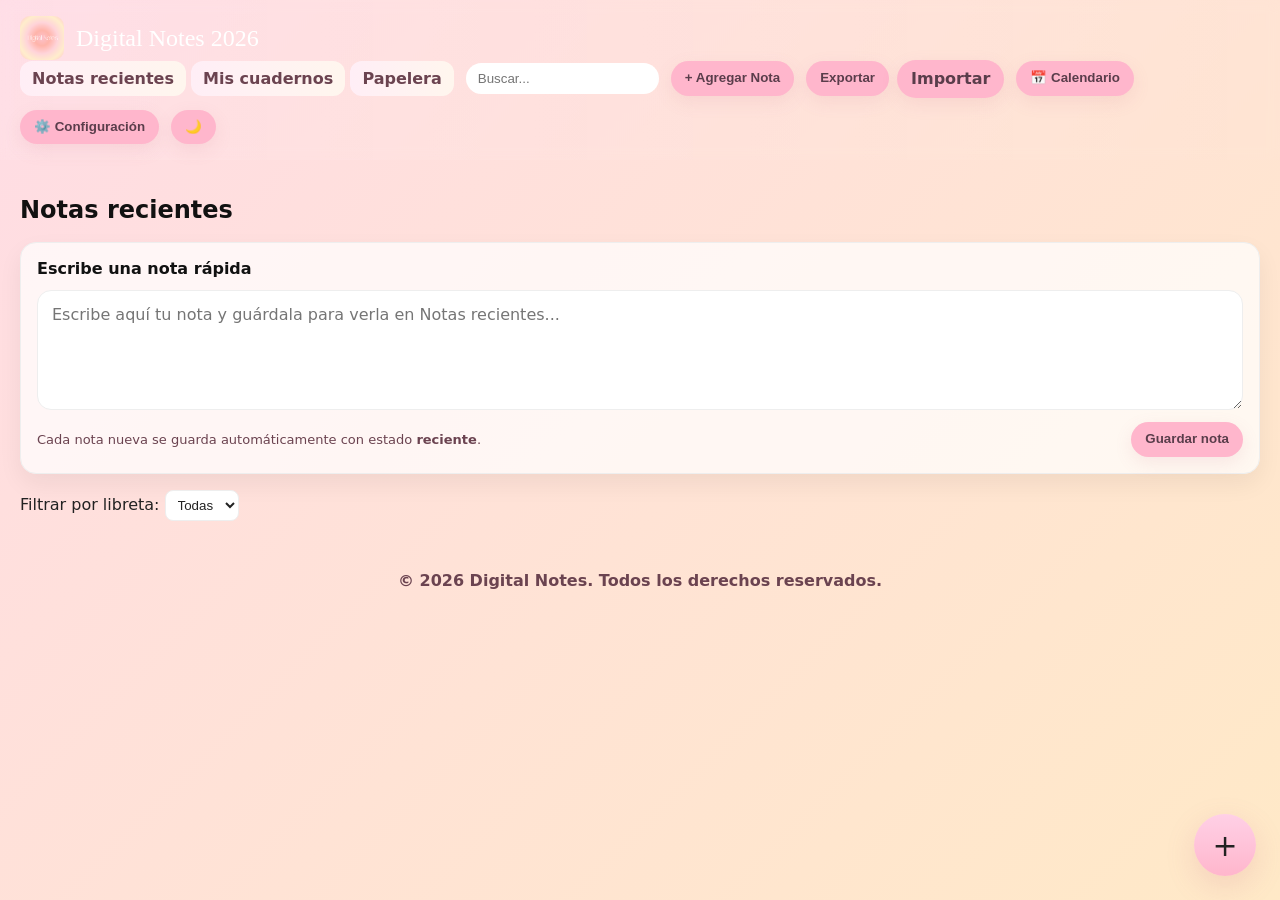
==== commit 92de4d1d: "Add quick note, trash, and account reset flows" ====
--- a/DigitalNotes-main/index.html
+++ b/DigitalNotes-main/index.html
@@ -133,6 +133,37 @@
 
     .save-indicator.visible{opacity:1;}
 
+    .quick-note-panel{
+      display:grid;
+      gap:12px;
+      margin:0 0 16px;
+      padding:16px;
+      border-radius:16px;
+      background:rgba(255,255,255,0.72);
+      border:1px solid var(--border);
+      box-shadow:0 10px 24px rgba(0,0,0,0.06);
+    }
+
+    .quick-note-panel textarea{
+      width:100%;
+      min-height:120px;
+      resize:vertical;
+      padding:14px;
+      border-radius:14px;
+      border:1px solid var(--border);
+      background:var(--input-bg);
+      color:var(--text);
+      font:inherit;
+    }
+
+    .quick-note-actions{
+      display:flex;
+      justify-content:space-between;
+      gap:12px;
+      align-items:center;
+      flex-wrap:wrap;
+    }
+
     .controls{
       display:flex;
       gap:12px;
@@ -1588,6 +1619,14 @@
       <div class="section-row">
         <h1 class="section">Notas recientes</h1>
         <span id="recentSaveIndicator" class="save-indicator" aria-live="polite"></span>
+      </div>
+      <div class="quick-note-panel">
+        <label for="quickNoteInput" style="font-weight:700;color:var(--heading)">Escribe una nota rápida</label>
+        <textarea id="quickNoteInput" placeholder="Escribe aquí tu nota y guárdala para verla en Notas recientes..."></textarea>
+        <div class="quick-note-actions">
+          <span style="color:var(--muted);font-size:13px">Cada nota nueva se guarda automáticamente con estado <strong>reciente</strong>.</span>
+          <button class="btn" id="saveQuickNote" type="button">Guardar nota</button>
+        </div>
       </div>
       <div class="controls">
         <label>Filtrar por libreta:
@@ -1983,7 +2022,7 @@
   <script type="module">
     import { initializeApp, getApps, getApp } from 'https://www.gstatic.com/firebasejs/10.12.0/firebase-app.js';
     import { getAuth, onAuthStateChanged, signOut, setPersistence, browserLocalPersistence, deleteUser } from 'https://www.gstatic.com/firebasejs/10.12.0/firebase-auth.js';
-    import { getFirestore, setDoc, addDoc, updateDoc, doc, serverTimestamp, collection, query, where, orderBy, onSnapshot, deleteDoc, getDocs } from 'https://www.gstatic.com/firebasejs/10.12.0/firebase-firestore.js';
+    import { getFirestore, setDoc, doc, serverTimestamp, collection, query, where, orderBy, onSnapshot, deleteDoc, getDocs } from 'https://www.gstatic.com/firebasejs/10.12.0/firebase-firestore.js';
 
     /* ---------------------------
        Digital Notes 2026 - JS
@@ -2091,7 +2130,7 @@
         ...note,
         titulo: note.title || '',
         contenido: note.content || '',
-        estado: 'activa',
+        estado: 'reciente',
         deleted: false,
         notebookId: note.notebookId || note.notebook || null,
         notebook: note.notebookId || note.notebook || null,
@@ -2114,7 +2153,7 @@
       const resolvedNotebookId = note.notebookId || note.notebook || fallbackNotebookId;
       const hasDeletedFlag = typeof note.deleted === 'boolean';
       const isDeleted = hasDeletedFlag ? note.deleted : Boolean(note.deletedAt);
-      const normalizedStatus = note.estado || note.status || (isDeleted ? 'papelera' : 'activa');
+      const normalizedStatus = note.estado || note.status || (isDeleted ? 'papelera' : 'reciente');
       return {
         id: note.id || generateId(),
         title: note.title || '',
@@ -2137,7 +2176,7 @@
     }
 
     function ensureDistinctCollections(nextState){
-      nextState.notes = nextState.notes.filter(note=>note.estado !== 'papelera' && !note.deleted);
+      nextState.notes = nextState.notes.filter(note=>note.estado === 'reciente' && !note.deleted);
       nextState.trash = nextState.trash.map(note=>({ ...note, estado:'papelera', deleted:true, deletedAt: note.deletedAt || Date.now() }));
       const trashIds = new Set(nextState.trash.map(note=>note.id));
       nextState.notes = nextState.notes.filter(note=>!trashIds.has(note.id));
@@ -2729,7 +2768,59 @@
       }
     }
 
+    async function createQuickNote(){
+      const input = qs('#quickNoteInput');
+      const rawContent = input.value.trim();
+      if(!rawContent){
+        showToast('Escribe una nota antes de guardarla');
+        input.focus();
+        return;
+      }
+      const now = Date.now();
+      const notebookId = state.notebooks[0]?.id || generateId();
+      const quickNote = {
+        id: generateId(),
+        title: rawContent.split(/\n/)[0].slice(0, 48),
+        content: `<p>${rawContent.replace(/[&<>"]/g, char => ({'&':'&amp;','<':'&lt;','>':'&gt;','"':'&quot;'}[char])).replace(/\n/g, '</p><p>')}</p>`,
+        notebookId,
+        notebook: notebookId,
+        images: [],
+        created: now,
+        updated: now,
+        createdAt: now,
+        updatedAt: now,
+        estado: 'reciente',
+        deleted: false
+      };
+      state.notes.unshift(quickNote);
+      ensureDistinctCollections(state);
+      if(currentUser){
+        const firestoreDb = getFirebaseFirestoreDb();
+        await setDoc(doc(firestoreDb, 'users', currentUser.id, 'notes', quickNote.id), {
+          ...quickNote,
+          titulo: quickNote.title,
+          contenido: quickNote.content,
+          estado: 'reciente',
+          createdAt: serverTimestamp(),
+          updatedAt: serverTimestamp()
+        }, { merge:true });
+      }
+      await saveState({ throwOnError:true });
+      renderNotes();
+      refreshNotebookWorkspace();
+      input.value = '';
+      setRecentSaveIndicator('Nota guardada en recientes');
+      showToast('Nota guardada en recientes');
+    }
+
     // --- Events and UI wiring ---
+    qs('#saveQuickNote').addEventListener('click', ()=>createQuickNote());
+    qs('#quickNoteInput').addEventListener('keydown', e=>{
+      if((e.ctrlKey || e.metaKey) && e.key === 'Enter'){
+        e.preventDefault();
+        createQuickNote();
+      }
+    });
     qs('#filterNotebook').addEventListener('change', renderNotes);
     qs('#searchInput').addEventListener('input', renderNotes);
     qs('#closeEditor').addEventListener('click', ()=>closeEditor());
@@ -2778,8 +2869,6 @@
     let currentFontFamily = '';
     let noteSaveInFlight = null;
     let pendingNoteSave = false;
-    let autosaveDebounceTimer = null;
-    const AUTOSAVE_DEBOUNCE_MS = 1500;
     let editorVisualState = {
       backgroundColor: null,
       textColor: null,
@@ -2825,7 +2914,7 @@
         updated: now,
         createdAt: createdAt,
         updatedAt: now,
-        estado: 'activa',
+        estado: 'reciente',
         deleted: false
       };
     }
@@ -2869,7 +2958,6 @@
       qs('#editor').focus();
     }
     function closeEditor(){
-      clearTimeout(autosaveDebounceTimer);
       setRecentSaveIndicator('');
       qs('#overlayEditor').style.display='none';
       editingNote=null;
@@ -3039,17 +3127,10 @@
     function onUserChange(){
       if(qs('#overlayEditor').style.display !== 'flex') return;
       if(buildEditorSnapshot() === editorLastSavedSnapshot){
-        clearTimeout(autosaveDebounceTimer);
         setRecentSaveIndicator('');
         return;
       }
       setRecentSaveIndicator('Cambios sin guardar');
-      clearTimeout(autosaveDebounceTimer);
-      autosaveDebounceTimer = setTimeout(()=>{
-        saveCurrentNote({ shouldClose:false, throwOnError:false }).catch(error=>{
-          console.error('Error en autosave:', error);
-        });
-      }, AUTOSAVE_DEBOUNCE_MS);
     }
 
 
@@ -3067,7 +3148,6 @@
     });
 
     async function saveCurrentNote({ shouldClose=false, throwOnError=false } = {}){
-      clearTimeout(autosaveDebounceTimer);
       if(noteSaveInFlight){
         pendingNoteSave = true;
         await noteSaveInFlight;
@@ -3087,12 +3167,12 @@
       const run = async ()=>{
         setRecentSaveIndicator('Guardando...');
         const now = Date.now();
-        const isNewNote = !editingNote?.id;
-        const noteId = editingNote?.id || null;
+        const isNewNote = !editingNote;
+        const noteId = editingNote?.id || generateId();
         const createdAt = editingNote?.created || editingNote?.createdAt || now;
         const fullNotePayload = {
           ...buildNotePayloadForSave(noteId, createdAt),
-          estado:'activa',
+          estado:'reciente',
           deleted:false
         };
 
@@ -3108,51 +3188,28 @@
 
         if(currentUser){
           const firestoreDb = getFirebaseFirestoreDb();
-          const notesCollectionRef = collection(firestoreDb, 'users', currentUser.id, 'notes');
-          const firestorePayload = {
-            userId: currentUser.id,
-            title: fullNotePayload.title,
-            content: fullNotePayload.content,
-            createdAt: fullNotePayload.createdAt,
-            updatedAt: now,
-            estado: 'activa',
-            ...fullNotePayload,
-            titulo: fullNotePayload.title,
-            contenido: fullNotePayload.content,
-            updated: now
-          };
+          const noteRef = doc(firestoreDb, 'users', currentUser.id, 'notes', editingNote.id);
           try {
-            if(isNewNote){
-              const createdRef = await addDoc(notesCollectionRef, {
-                ...firestorePayload,
-                createdAt: now,
-                updatedAt: now
-              });
-              Object.assign(editingNote, { id: createdRef.id });
-            } else {
-              const noteRef = doc(firestoreDb, 'users', currentUser.id, 'notes', editingNote.id);
-              await updateDoc(noteRef, firestorePayload);
-            }
+            await setDoc(noteRef, {
+              ...fullNotePayload,
+              titulo: fullNotePayload.title,
+              contenido: fullNotePayload.content,
+              estado: 'reciente',
+              createdAt: isNewNote ? serverTimestamp() : editingNote.createdAt || serverTimestamp(),
+              updatedAt: serverTimestamp()
+            }, { merge:true });
           } catch(error){
             console.error('Error al sincronizar nota en Firestore, se conserva guardado local:', error);
             if(throwOnError) throw error;
           }
-        } else if(isNewNote){
-          Object.assign(editingNote, { id: editingNote.id || generateId() });
         }
 
-        editingNote.userId = currentUser?.id || editingNote.userId || null;
-        editingNote.estado = 'activa';
-        editingNote.createdAt = createdAt;
-        editingNote.updatedAt = now;
-        editingNote.updated = now;
-        state.notes = state.notes.filter(note=>note.id!==editingNote.id || note===editingNote);
         await saveState({ throwOnError });
         editorLastSavedSnapshot = buildEditorSnapshot();
         renderNotes();
         refreshNotebookWorkspace();
         setRecentSaveIndicator('Guardado correctamente');
-        showToast('Guardado correctamente');
+        showToast(isNewNote ? 'Nota guardada en recientes' : 'Guardado correctamente');
         if(shouldClose){ editingNote=null; closeEditor(); }
       };
 
@@ -3240,7 +3297,7 @@
       const note = state.trash.find(n=>n.id===noteId);
       if(!note) return;
       state.trash = state.trash.filter(n=>n.id!==noteId);
-      const restored = { ...note, estado:'activa', deleted:false };
+      const restored = { ...note, estado:'reciente', deleted:false };
       delete restored.deletedAt;
       if(!state.notebooks.some(nb=>nb.id===restored.notebookId)){
         restored.notebookId = state.notebooks[0]?.id;
@@ -3286,7 +3343,7 @@
         const body = document.createElement('div'); body.className='note-body preview'; body.textContent = truncate(stripHtml(n.content), 250);
         const meta = document.createElement('div');
         meta.className='note-meta';
-        meta.textContent = `Eliminada: ${new Date(n.deletedAt || n.updated || Date.now()).toLocaleString(getLocaleTag())}`;
+        meta.textContent = `Estado: papelera · Eliminada: ${new Date(n.deletedAt || n.updated || Date.now()).toLocaleString(getLocaleTag())}`;
         const actions = document.createElement('div');
         actions.style.display = 'flex';
         actions.style.gap = '8px';
@@ -3989,12 +4046,21 @@
 
     async function deleteCurrentUserAccount(){
       if(!currentUser) return;
-      const confirmed = confirm('¿Estás seguro de eliminar tu cuenta? Esta acción no se puede deshacer.');
+      const confirmed = confirm('¿Estás seguro de eliminar tu cuenta? Se borrarán todas tus notas y el sistema quedará como nuevo.');
       if(!confirmed) return;
 
       try {
+        stopNotesSync();
         await deleteCollectionDocs(['users', currentUser.id, 'notes']);
         await deleteCollectionDocs(['users', currentUser.id, 'trash']);
+        await deleteDoc(doc(getFirebaseFirestoreDb(), 'users', currentUser.id)).catch(()=>{});
+        await deleteDoc(doc(getFirebaseFirestoreDb(), 'notes', currentUser.id)).catch(()=>{});
+        state = getDefaultState();
+        renderNotebooks();
+        renderNotes();
+        renderTrash();
+        refreshNotebookWorkspace();
+        qs('#quickNoteInput').value = '';
         const auth = getFirebaseAuthInstance();
         const authUser = auth.currentUser;
         if(!authUser) throw new Error('No hay sesión activa para eliminar.');
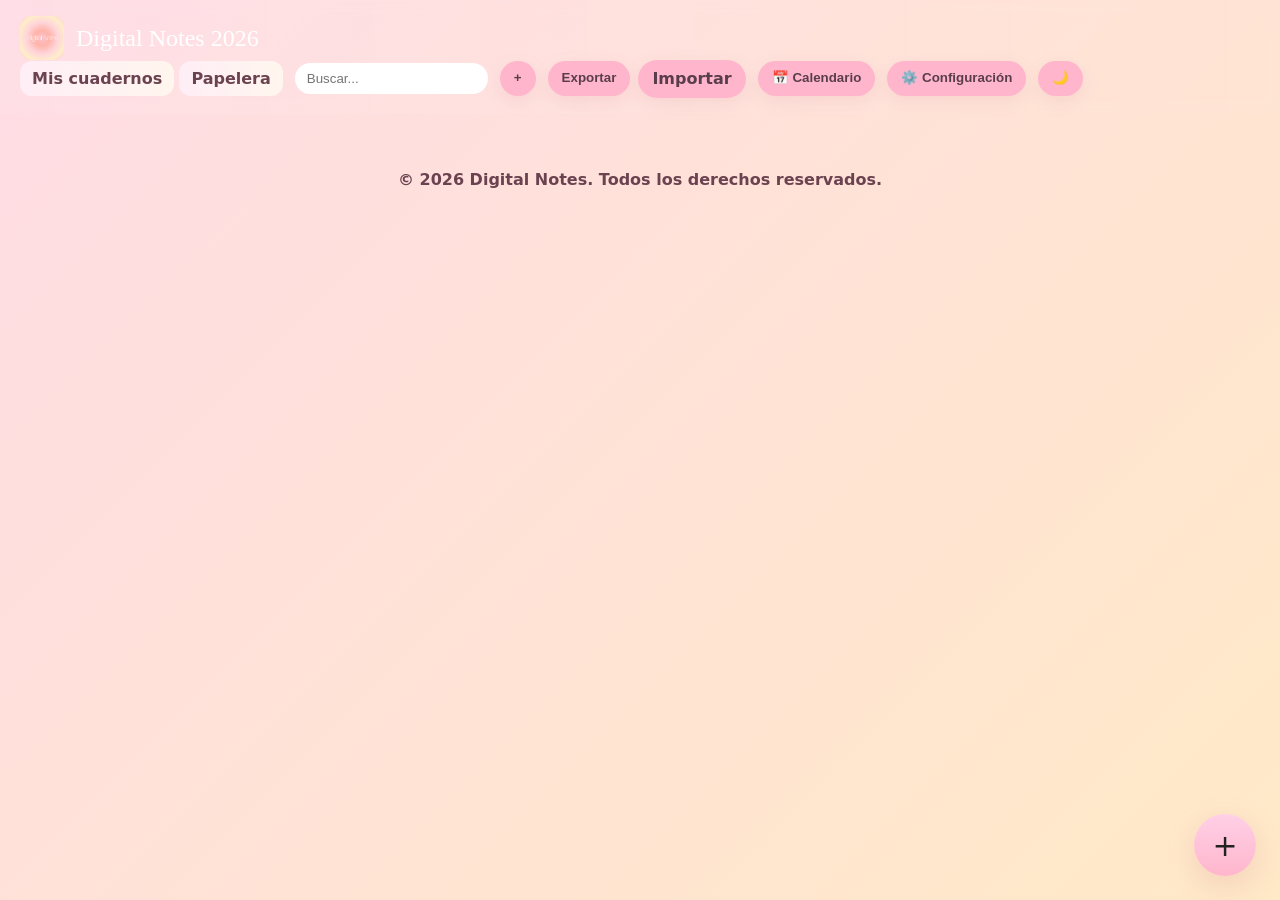
==== commit e90bc1d5: "Update notebook note workflows" ====
--- a/DigitalNotes-main/index.html
+++ b/DigitalNotes-main/index.html
@@ -1592,14 +1592,13 @@
 
     <div class="nav-right">
       <nav class="nav-links">
-        <a href="#" data-view="notes">Notas recientes</a>
         <a href="#" data-view="cuadernos">Mis cuadernos</a>
         <a href="#" data-view="papelera">Papelera</a>
       </nav>
 
       <input class="search" placeholder="Buscar..." id="searchInput" />
 
-      <button class="btn" id="openQuickAdd">+ Agregar Nota</button>
+      <button class="btn" id="openQuickAdd">+</button>
       <div class="export-import-group">
         <button class="btn" id="exportBtn">Exportar</button>
         <label class="btn" id="importLabel">
@@ -1615,21 +1614,13 @@
   </header>
 
   <main>
-    <section id="view-notes">
+    <section id="view-notes" style="display:none">
       <div class="section-row">
-        <h1 class="section">Notas recientes</h1>
+        <h1 class="section">Notas activas</h1>
         <span id="recentSaveIndicator" class="save-indicator" aria-live="polite"></span>
       </div>
-      <div class="quick-note-panel">
-        <label for="quickNoteInput" style="font-weight:700;color:var(--heading)">Escribe una nota rápida</label>
-        <textarea id="quickNoteInput" placeholder="Escribe aquí tu nota y guárdala para verla en Notas recientes..."></textarea>
-        <div class="quick-note-actions">
-          <span style="color:var(--muted);font-size:13px">Cada nota nueva se guarda automáticamente con estado <strong>reciente</strong>.</span>
-          <button class="btn" id="saveQuickNote" type="button">Guardar nota</button>
-        </div>
-      </div>
       <div class="controls">
-        <label>Filtrar por libreta:
+        <label>Filtrar por cuaderno:
           <select id="filterNotebook"><option value="all">Todas</option></select>
         </label>
       </div>
@@ -1652,7 +1643,7 @@
         <div class="notebook-workspace-title-wrap">
           <button id="closeNotebookView" class="btn" style="background:#ddd">⟵ Volver a cuadernos</button>
           <h3 id="notebookViewTitle" style="margin:0">Página del cuaderno</h3>
-          <p id="notebookViewSubtitle" style="margin:0;color:var(--muted)">Aquí verás las notas recientes de este cuaderno.</p>
+          <p id="notebookViewSubtitle" style="margin:0;color:var(--muted)">Aquí verás únicamente las notas activas de este cuaderno.</p>
         </div>
       </div>
       <div class="notebook-mode-panel">
@@ -1917,10 +1908,10 @@
       <h3>👋 Bienvenido/a a Digital Notes</h3>
       <p>Mini tutorial rápido de herramientas:</p>
       <ol class="tutorial-steps">
-        <li><strong>+ Agregar Nota</strong>: crea una nota nueva al instante.</li>
+        <li><strong>+</strong>: crea una nota nueva al instante.</li>
         <li><strong>Barra de formato</strong>: negrita, cursiva, listas, alineación y resaltado.</li>
-        <li><strong>🎨 Fondo</strong>: cambia el color de la nota y se verá igual en recientes y cuadernos.</li>
-        <li><strong>🖼️ Imagen</strong>: inserta fotos en la nota para ver miniatura en notas recientes.</li>
+        <li><strong>🎨 Fondo</strong>: cambia el color de la nota y se verá igual en activas y cuadernos.</li>
+        <li><strong>🖼️ Imagen</strong>: inserta fotos en la nota para ver miniatura en notas activas.</li>
         <li><strong>Mis cuadernos</strong>: organiza tus notas por categoría y ábrelas en Modo Libreta.</li>
         <li><strong>Exportar/Importar</strong>: respalda y restaura todo tu contenido.</li>
       </ol>
@@ -2020,9 +2011,9 @@
   </template>
 
   <script type="module">
-    import { initializeApp, getApps, getApp } from 'https://www.gstatic.com/firebasejs/10.12.0/firebase-app.js';
-    import { getAuth, onAuthStateChanged, signOut, setPersistence, browserLocalPersistence, deleteUser } from 'https://www.gstatic.com/firebasejs/10.12.0/firebase-auth.js';
-    import { getFirestore, setDoc, doc, serverTimestamp, collection, query, where, orderBy, onSnapshot, deleteDoc, getDocs } from 'https://www.gstatic.com/firebasejs/10.12.0/firebase-firestore.js';
+    import { initializeApp, getApps, getApp } from 'https://www.gstatic.com/firebasejs/9.23.0/firebase-app.js';
+    import { getAuth, onAuthStateChanged, signOut, setPersistence, browserLocalPersistence, deleteUser, EmailAuthProvider, reauthenticateWithCredential } from 'https://www.gstatic.com/firebasejs/9.23.0/firebase-auth.js';
+    import { getFirestore, setDoc, doc, serverTimestamp, collection, onSnapshot, deleteDoc, getDocs } from 'https://www.gstatic.com/firebasejs/9.23.0/firebase-firestore.js';
 
     /* ---------------------------
        Digital Notes 2026 - JS
@@ -2130,7 +2121,7 @@
         ...note,
         titulo: note.title || '',
         contenido: note.content || '',
-        estado: 'reciente',
+        estado: 'activa',
         deleted: false,
         notebookId: note.notebookId || note.notebook || null,
         notebook: note.notebookId || note.notebook || null,
@@ -2153,7 +2144,7 @@
       const resolvedNotebookId = note.notebookId || note.notebook || fallbackNotebookId;
       const hasDeletedFlag = typeof note.deleted === 'boolean';
       const isDeleted = hasDeletedFlag ? note.deleted : Boolean(note.deletedAt);
-      const normalizedStatus = note.estado || note.status || (isDeleted ? 'papelera' : 'reciente');
+      const normalizedStatus = note.estado || note.status || (isDeleted ? 'papelera' : 'activa');
       return {
         id: note.id || generateId(),
         title: note.title || '',
@@ -2176,7 +2167,7 @@
     }
 
     function ensureDistinctCollections(nextState){
-      nextState.notes = nextState.notes.filter(note=>note.estado === 'reciente' && !note.deleted);
+      nextState.notes = nextState.notes.filter(note=>note.estado === 'activa' && !note.deleted);
       nextState.trash = nextState.trash.map(note=>({ ...note, estado:'papelera', deleted:true, deletedAt: note.deletedAt || Date.now() }));
       const trashIds = new Set(nextState.trash.map(note=>note.id));
       nextState.notes = nextState.notes.filter(note=>!trashIds.has(note.id));
@@ -2519,7 +2510,7 @@
       const nb = state.notebooks.find(n=>n.id===notebookId);
       applyNotebookBackgroundControls(notebookId);
       qs('#notebookViewTitle').textContent = nb ? `Notas de: ${nb.name}` : 'Página del cuaderno';
-      qs('#notebookViewSubtitle').textContent = nb ? `Sección exclusiva para las notas guardadas en ${nb.name}.` : 'Aquí verás las notas recientes de este cuaderno.';
+      qs('#notebookViewSubtitle').textContent = nb ? `Sección exclusiva para las notas activas guardadas en ${nb.name}.` : 'Aquí verás únicamente las notas activas de este cuaderno.';
       const grid = qs('#notebookNotesGrid');
       qs('#view-cuadernos').style.display = 'none';
       qs('#view-notebook-notes').style.display = 'block';
@@ -2768,59 +2759,7 @@
       }
     }
 
-    async function createQuickNote(){
-      const input = qs('#quickNoteInput');
-      const rawContent = input.value.trim();
-      if(!rawContent){
-        showToast('Escribe una nota antes de guardarla');
-        input.focus();
-        return;
-      }
-      const now = Date.now();
-      const notebookId = state.notebooks[0]?.id || generateId();
-      const quickNote = {
-        id: generateId(),
-        title: rawContent.split(/\n/)[0].slice(0, 48),
-        content: `<p>${rawContent.replace(/[&<>"]/g, char => ({'&':'&amp;','<':'&lt;','>':'&gt;','"':'&quot;'}[char])).replace(/\n/g, '</p><p>')}</p>`,
-        notebookId,
-        notebook: notebookId,
-        images: [],
-        created: now,
-        updated: now,
-        createdAt: now,
-        updatedAt: now,
-        estado: 'reciente',
-        deleted: false
-      };
-      state.notes.unshift(quickNote);
-      ensureDistinctCollections(state);
-      if(currentUser){
-        const firestoreDb = getFirebaseFirestoreDb();
-        await setDoc(doc(firestoreDb, 'users', currentUser.id, 'notes', quickNote.id), {
-          ...quickNote,
-          titulo: quickNote.title,
-          contenido: quickNote.content,
-          estado: 'reciente',
-          createdAt: serverTimestamp(),
-          updatedAt: serverTimestamp()
-        }, { merge:true });
-      }
-      await saveState({ throwOnError:true });
-      renderNotes();
-      refreshNotebookWorkspace();
-      input.value = '';
-      setRecentSaveIndicator('Nota guardada en recientes');
-      showToast('Nota guardada en recientes');
-    }
-
     // --- Events and UI wiring ---
-    qs('#saveQuickNote').addEventListener('click', ()=>createQuickNote());
-    qs('#quickNoteInput').addEventListener('keydown', e=>{
-      if((e.ctrlKey || e.metaKey) && e.key === 'Enter'){
-        e.preventDefault();
-        createQuickNote();
-      }
-    });
     qs('#filterNotebook').addEventListener('change', renderNotes);
     qs('#searchInput').addEventListener('input', renderNotes);
     qs('#closeEditor').addEventListener('click', ()=>closeEditor());
@@ -2888,21 +2827,29 @@
     }
 
     function buildNotePayloadForSave(noteId, createdAt){
-      const title = qs('#noteTitle').value;
+      const title = qs('#noteTitle').value.trim();
+      const editorText = qs('#editor').innerText.trim();
       const content = qs('#editor').innerHTML;
       const notebookId = qs('#editorNotebook').value || state.notebooks[0].id;
+      const notebook = state.notebooks.find(nb=>nb.id === notebookId);
       const now = Date.now();
-      const backgroundColor = editorVisualState.backgroundColor;
+      const backgroundColor = editorVisualState.backgroundColor || notebook?.coverColor || '#fff5fa';
       const textColor = editorVisualState.textColor;
       const fontFamily = currentFontFamily || editorVisualState.fontFamily || null;
       const fontSize = getEditorFontSize();
       const images = getImagesFromHtml(content);
       return {
         id: noteId,
-        title,
+        title: title || (editorText.split(/
+/)[0] || 'Sin título'),
         content,
+        contenido: content,
+        userId: currentUser?.id || null,
         notebookId,
         notebook: notebookId,
+        cuaderno: notebook?.name || 'Sin cuaderno',
+        color: notebook?.coverColor || backgroundColor,
+        fecha: now,
         fontFamily,
         fontSize,
         textColor,
@@ -2914,7 +2861,7 @@
         updated: now,
         createdAt: createdAt,
         updatedAt: now,
-        estado: 'reciente',
+        estado: 'activa',
         deleted: false
       };
     }
@@ -2949,8 +2896,14 @@
         qs('#editor').style.fontSize = editorVisualState.fontSize || '';
         if(editorVisualState.textColor) qs('#textColorToolPicker').value = editorVisualState.textColor;
       } else {
-        qs('#colorPreview').style.background = '';
-        qs('#editor').style.background = '';
+        const selectedNotebookId = activeNotebookId || state.notebooks[0]?.id;
+        const selectedNotebook = state.notebooks.find(nb=>nb.id===selectedNotebookId) || state.notebooks[0];
+        if(selectedNotebook){
+          qs('#editorNotebook').value = selectedNotebook.id;
+          editorVisualState.backgroundColor = selectedNotebook.coverColor || '#fff5fa';
+        }
+        qs('#colorPreview').style.background = editorVisualState.backgroundColor || '';
+        qs('#editor').style.background = editorVisualState.backgroundColor || '';
         qs('#editor').style.color = '';
         qs('#editor').style.fontSize = '';
       }
@@ -2984,7 +2937,7 @@
     });
     qs('#editor').addEventListener('input', onUserChange);
     qs('#noteTitle').addEventListener('input', onUserChange);
-    qs('#editorNotebook').addEventListener('change', onUserChange);
+    qs('#editorNotebook').addEventListener('change', ()=>{ const notebook = state.notebooks.find(nb=>nb.id===qs('#editorNotebook').value); if(notebook && !editingNote){ editorVisualState.backgroundColor = notebook.coverColor || editorVisualState.backgroundColor; qs('#editor').style.background = editorVisualState.backgroundColor || ''; qs('#colorPreview').style.background = editorVisualState.backgroundColor || ''; } onUserChange(); });
 
     const editorMutationObserver = new MutationObserver(()=>onUserChange());
     editorMutationObserver.observe(qs('#editor'), { childList:true, subtree:true, characterData:true, attributes:true });
@@ -3165,6 +3118,12 @@
       }
 
       const run = async ()=>{
+        const plainText = qs('#editor').innerText.trim();
+        if(!plainText){
+          showToast('No se puede guardar una nota vacía.');
+          setRecentSaveIndicator('Escribe contenido antes de guardar');
+          return;
+        }
         setRecentSaveIndicator('Guardando...');
         const now = Date.now();
         const isNewNote = !editingNote;
@@ -3172,7 +3131,7 @@
         const createdAt = editingNote?.created || editingNote?.createdAt || now;
         const fullNotePayload = {
           ...buildNotePayloadForSave(noteId, createdAt),
-          estado:'reciente',
+          estado:'activa',
           deleted:false
         };
 
@@ -3194,7 +3153,11 @@
               ...fullNotePayload,
               titulo: fullNotePayload.title,
               contenido: fullNotePayload.content,
-              estado: 'reciente',
+              userId: currentUser.id,
+              estado: 'activa',
+              cuaderno: fullNotePayload.cuaderno,
+              color: fullNotePayload.color,
+              fecha: fullNotePayload.fecha,
               createdAt: isNewNote ? serverTimestamp() : editingNote.createdAt || serverTimestamp(),
               updatedAt: serverTimestamp()
             }, { merge:true });
@@ -3209,7 +3172,7 @@
         renderNotes();
         refreshNotebookWorkspace();
         setRecentSaveIndicator('Guardado correctamente');
-        showToast(isNewNote ? 'Nota guardada en recientes' : 'Guardado correctamente');
+        showToast(isNewNote ? 'Nota guardada en activas' : 'Guardado correctamente');
         if(shouldClose){ editingNote=null; closeEditor(); }
       };
 
@@ -3272,7 +3235,7 @@
     }
     function populateEditorNotebook(){ populateNotebookFilters(); if(editingNote) qs('#editorNotebook').value = editingNote.notebookId; }
 
-    function moveNoteToNotebook(noteId, nbId){ const note = state.notes.find(n=>n.id===noteId); if(note){ note.notebookId=nbId; note.notebook=nbId; saveState(); renderNotes(); refreshNotebookWorkspace(); } }
+    function moveNoteToNotebook(noteId, nbId){ const note = state.notes.find(n=>n.id===noteId); const notebook = state.notebooks.find(nb=>nb.id===nbId); if(note && notebook){ note.notebookId=nbId; note.notebook=nbId; note.cuaderno = notebook.name; note.color = notebook.coverColor || note.color; saveState(); renderNotes(); refreshNotebookWorkspace(); } }
 
 
     async function moveNoteToTrash(noteId){
@@ -3297,7 +3260,7 @@
       const note = state.trash.find(n=>n.id===noteId);
       if(!note) return;
       state.trash = state.trash.filter(n=>n.id!==noteId);
-      const restored = { ...note, estado:'reciente', deleted:false };
+      const restored = { ...note, estado:'activa', deleted:false };
       delete restored.deletedAt;
       if(!state.notebooks.some(nb=>nb.id===restored.notebookId)){
         restored.notebookId = state.notebooks[0]?.id;
@@ -3381,7 +3344,7 @@
     }
 
     // --- Views ---
-    let currentView = 'notes';
+    let currentView = 'cuadernos';
     function showView(view){
       currentView = view;
       qs('#view-notes').style.display=view==='notes'?'block':'none';
@@ -4046,34 +4009,53 @@
 
     async function deleteCurrentUserAccount(){
       if(!currentUser) return;
-      const confirmed = confirm('¿Estás seguro de eliminar tu cuenta? Se borrarán todas tus notas y el sistema quedará como nuevo.');
+      const confirmed = confirm('¿Estás seguro?');
       if(!confirmed) return;
 
-      try {
+      const auth = getFirebaseAuthInstance();
+      const authUser = auth.currentUser;
+      if(!authUser) {
+        showToast('No hay una sesión activa para eliminar la cuenta.');
+        return;
+      }
+
+      const performDeletion = async ()=>{
         stopNotesSync();
         await deleteCollectionDocs(['users', currentUser.id, 'notes']);
         await deleteCollectionDocs(['users', currentUser.id, 'trash']);
         await deleteDoc(doc(getFirebaseFirestoreDb(), 'users', currentUser.id)).catch(()=>{});
         await deleteDoc(doc(getFirebaseFirestoreDb(), 'notes', currentUser.id)).catch(()=>{});
+        await deleteUser(auth.currentUser);
         state = getDefaultState();
         renderNotebooks();
         renderNotes();
         renderTrash();
         refreshNotebookWorkspace();
-        qs('#quickNoteInput').value = '';
-        const auth = getFirebaseAuthInstance();
-        const authUser = auth.currentUser;
-        if(!authUser) throw new Error('No hay sesión activa para eliminar.');
-        await deleteUser(authUser);
-        showToast('Cuenta eliminada correctamente');
-        await clearSession({ silent:true });
+        window.location.replace('login.html');
+      };
+
+      try {
+        await performDeletion();
       } catch(error){
         console.error('Error al eliminar cuenta:', error);
         if(error?.code === 'auth/requires-recent-login'){
-          showToast('Por seguridad, vuelve a iniciar sesión y reintenta eliminar tu cuenta.');
-          return;
+          const password = prompt('Para eliminar tu cuenta, vuelve a ingresar tu contraseña.');
+          if(!password){
+            showToast('Se requiere reautenticación para eliminar la cuenta.');
+            return;
+          }
+          try {
+            const credential = EmailAuthProvider.credential(authUser.email, password);
+            await reauthenticateWithCredential(authUser, credential);
+            await performDeletion();
+            return;
+          } catch(reauthError){
+            console.error('Error de reautenticación:', reauthError);
+            showToast('No se pudo reautenticar la cuenta. Verifica tu contraseña e inténtalo de nuevo.');
+            return;
+          }
         }
-        showToast('No se pudo eliminar la cuenta. Intenta nuevamente.');
+        showToast('No se pudo eliminar la cuenta completa. Intenta nuevamente.');
       }
     }
 
@@ -4121,7 +4103,7 @@
       renderNotes();
       renderTemplateGallery();
       renderTrash();
-      showView('notes');
+      showView('cuadernos');
       populateEditorNotebook();
       renderCompactPalette();
       maybeShowOnboarding();
